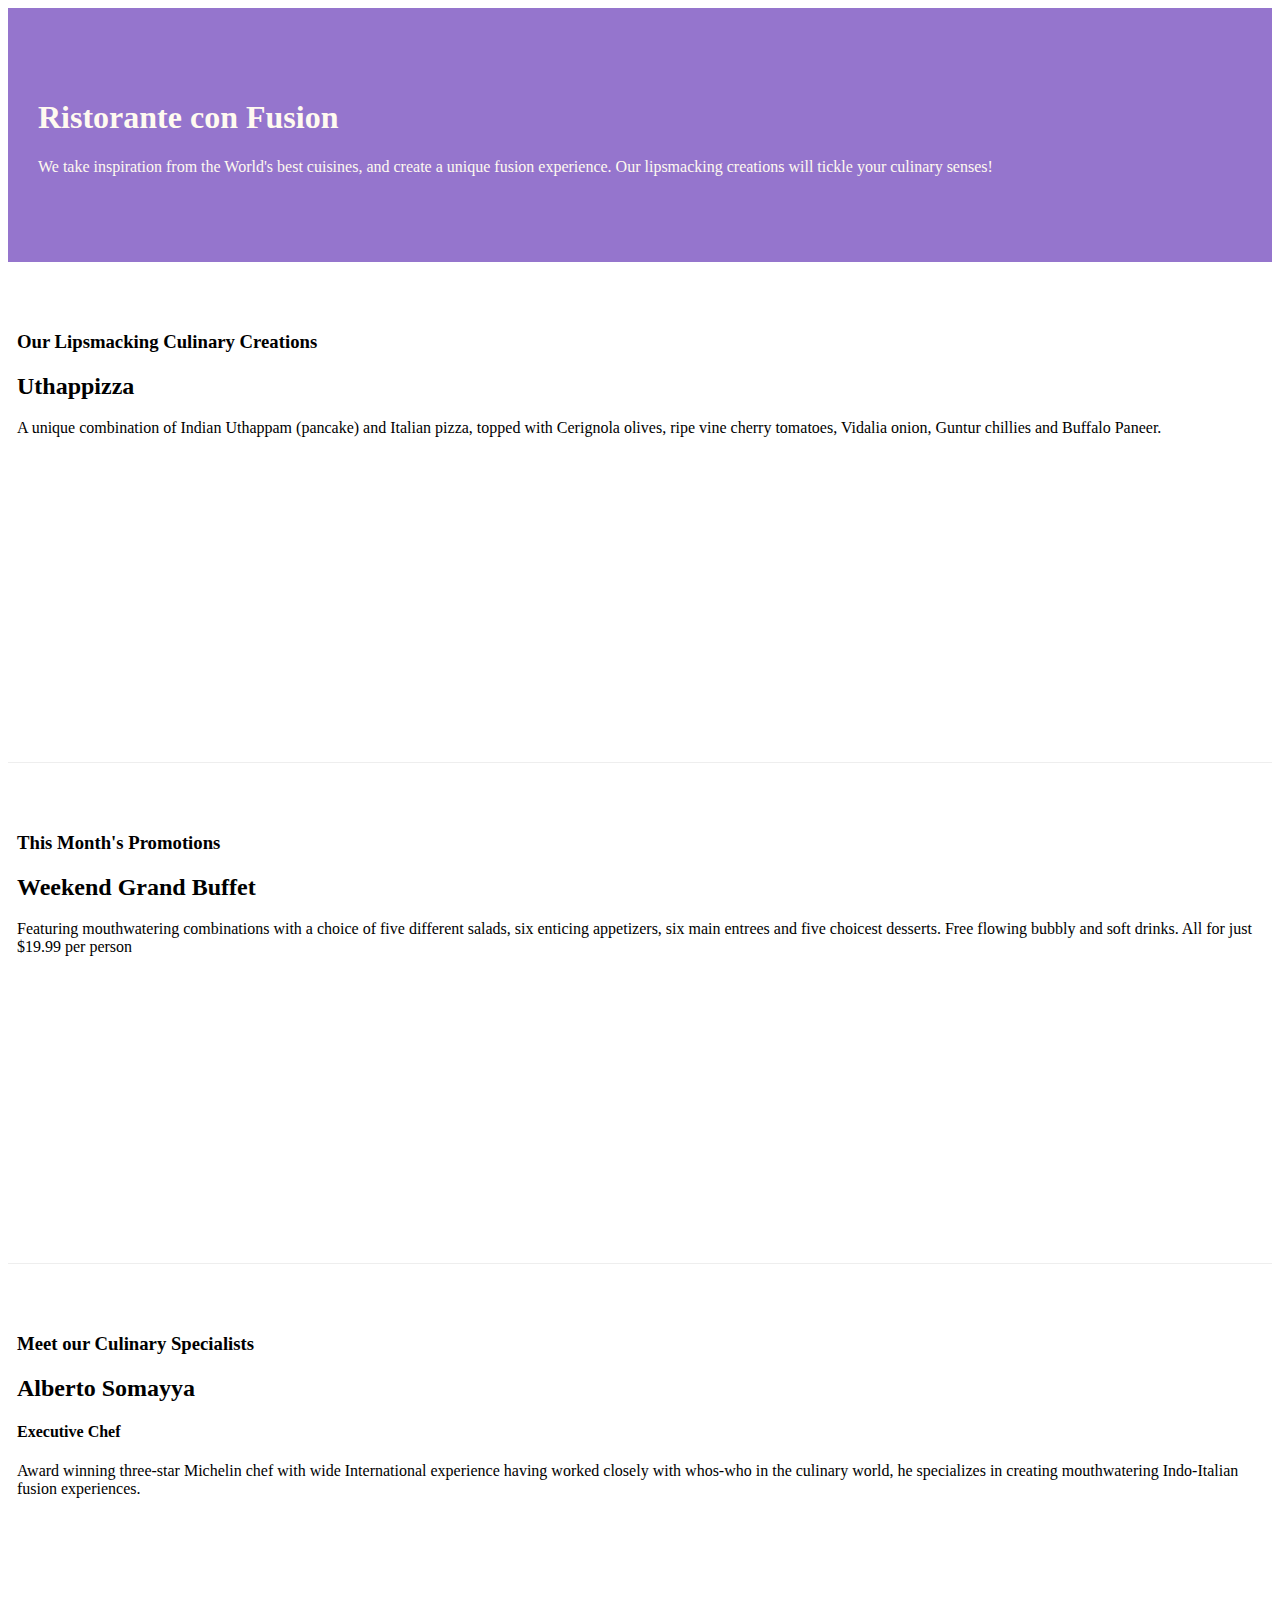
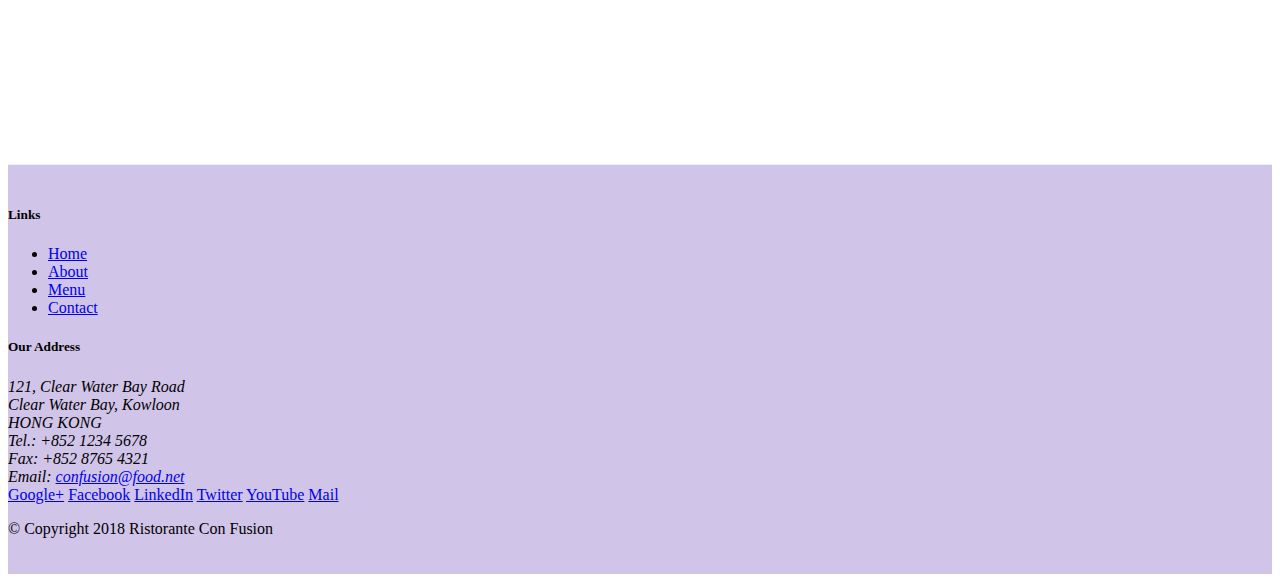
==== index.html @ 6cb8d78d "Grid.Part2" ====
<!DOCTYPE html>
<html lang="en">

<head>
    <!-- Required meta tags always come first -->
    <meta charset="utf-8">
    <meta name="viewport" content="width=device-width, initial-scale=1, shrink-to-fit=no">
    <meta http-equiv="x-ua-compatible" content="ie=edge">

    <!-- Bootstrap CSS -->
    <link rel="stylesheet" href="node_modules/bootstrap/dist/css/bootstrap.min.css">
    <link rel="stylesheet" href="css/styles.css">
    <title>Ristorante Con Fusion</title>
</head>

<body>

    <header class="jumbotron">
        <div class="container">
            <div class="row row-header">
                <div class="col-12 col-sm-6">
                    <h1>Ristorante con Fusion</h1>
                    <p>We take inspiration from the World's best cuisines, and create a unique fusion experience. Our lipsmacking creations will tickle your culinary senses!</p>
                </div>
                <div class="col-12 col-sm">
                </div>
            </div>
        </div>
    </header>

    <div class="container">
        <div class="row row-content align-items-center">
            <div class="col-12 col-sm-4 order-sm-last col-md-3">
                <h3>Our Lipsmacking Culinary Creations</h3>
            </div>
            <div class="col col-sm order-sm-first col-md">
                <h2>Uthappizza</h2>
                <p>A unique combination of Indian Uthappam (pancake) and Italian pizza, topped with Cerignola olives, ripe vine cherry tomatoes, Vidalia onion, Guntur chillies and Buffalo Paneer.</p>
            </div>
        </div>


        <div class="row row-content align-items-center">
            <div class="col-12 col-sm-4 col-md-3">
           
                <h3>This Month's Promotions</h3>
            </div>
            <div class="col col-sm col-md">
                <h2>Weekend Grand Buffet</h2>
                <p>Featuring mouthwatering combinations with a choice of five different salads, six enticing appetizers, six main entrees and five choicest desserts. Free flowing bubbly and soft drinks. All for just $19.99 per person </p>
            </div>
        </div>

        <div class="row row-content align-items-center">
            <div class="col-12 col-sm-4 col-md-3">
           
                <h3>Meet our Culinary Specialists</h3>
            </div>
            <div class="col col-sm col-md">
                <h2>Alberto Somayya</h2>
                <h4>Executive Chef</h4>
                <p>Award winning three-star Michelin chef with wide International experience having worked closely with whos-who in the culinary world, he specializes in creating mouthwatering Indo-Italian fusion experiences. </p>
            </div>
        </div>
    </div>

    <footer class="footer">
        <div class="container">
            <div class="row">             
                <div class="col-4 offset-1 col-sm-2">
                    <h5>Links</h5>
                    <ul class="list-unstyled">
                        <li><a href="#">Home</a></li>
                        <li><a href="#">About</a></li>
                        <li><a href="#">Menu</a></li>
                        <li><a href="#">Contact</a></li>
                    </ul>
                </div>
                <div class="col-5 col-sm-5">
                    <h5>Our Address</h5>
                    <address>
		              121, Clear Water Bay Road<br>
		              Clear Water Bay, Kowloon<br>
		              HONG KONG<br>
		              Tel.: +852 1234 5678<br>
		              Fax: +852 8765 4321<br>
		              Email: <a href="mailto:confusion@food.net">confusion@food.net</a>
		           </address>
                </div>
                <div class="col-12 col-sm-4 align-self-center">
                    <div class="text-center">
                        <a href="http://google.com/+">Google+</a>
                        <a href="http://www.facebook.com/profile.php?id=">Facebook</a>
                        <a href="http://www.linkedin.com/in/">LinkedIn</a>
                        <a href="http://twitter.com/">Twitter</a>
                        <a href="http://youtube.com/">YouTube</a>
                        <a href="mailto:">Mail</a>
                    </div>
                </div>
           </div>
           <div class="row justify-content-center">             
                <div classs="col-auto">
                    <p>© Copyright 2018 Ristorante Con Fusion</p>
                </div>
           </div>
        </div>
    </footer>
 <!-- jQuery first, then Popper.js, then Bootstrap JS. -->
 <script src="node_modules/jquery/dist/jquery.slim.min.js"></script>
 <script src="node_modules/popper.js/dist/umd/popper.min.js"></script>
 <script src="node_modules/bootstrap/dist/js/bootstrap.min.js"></script>
</body>

</html>
---- css/styles.css ----
.row-header{
  margin :0px auto;
  padding:0 px; auto;

}

.row-content{
margin :0px auto;
padding : 50px 0px 50px 9px;
border-bottom: 1px ridge;
min-height: 400px;
}

.footer{
background-color: #D1C4E9;
margin: 0px auto;
padding: 20px 0px 20px 0px;

}
.jumbotron{
 padding : 70px 30px 70px 30px;
 margin: 0px auto;
background:#9575CD;
color:floralwhite;
}

.address{
font-size:80%;
margin:0px auto;
color:#0f0f0f;
}
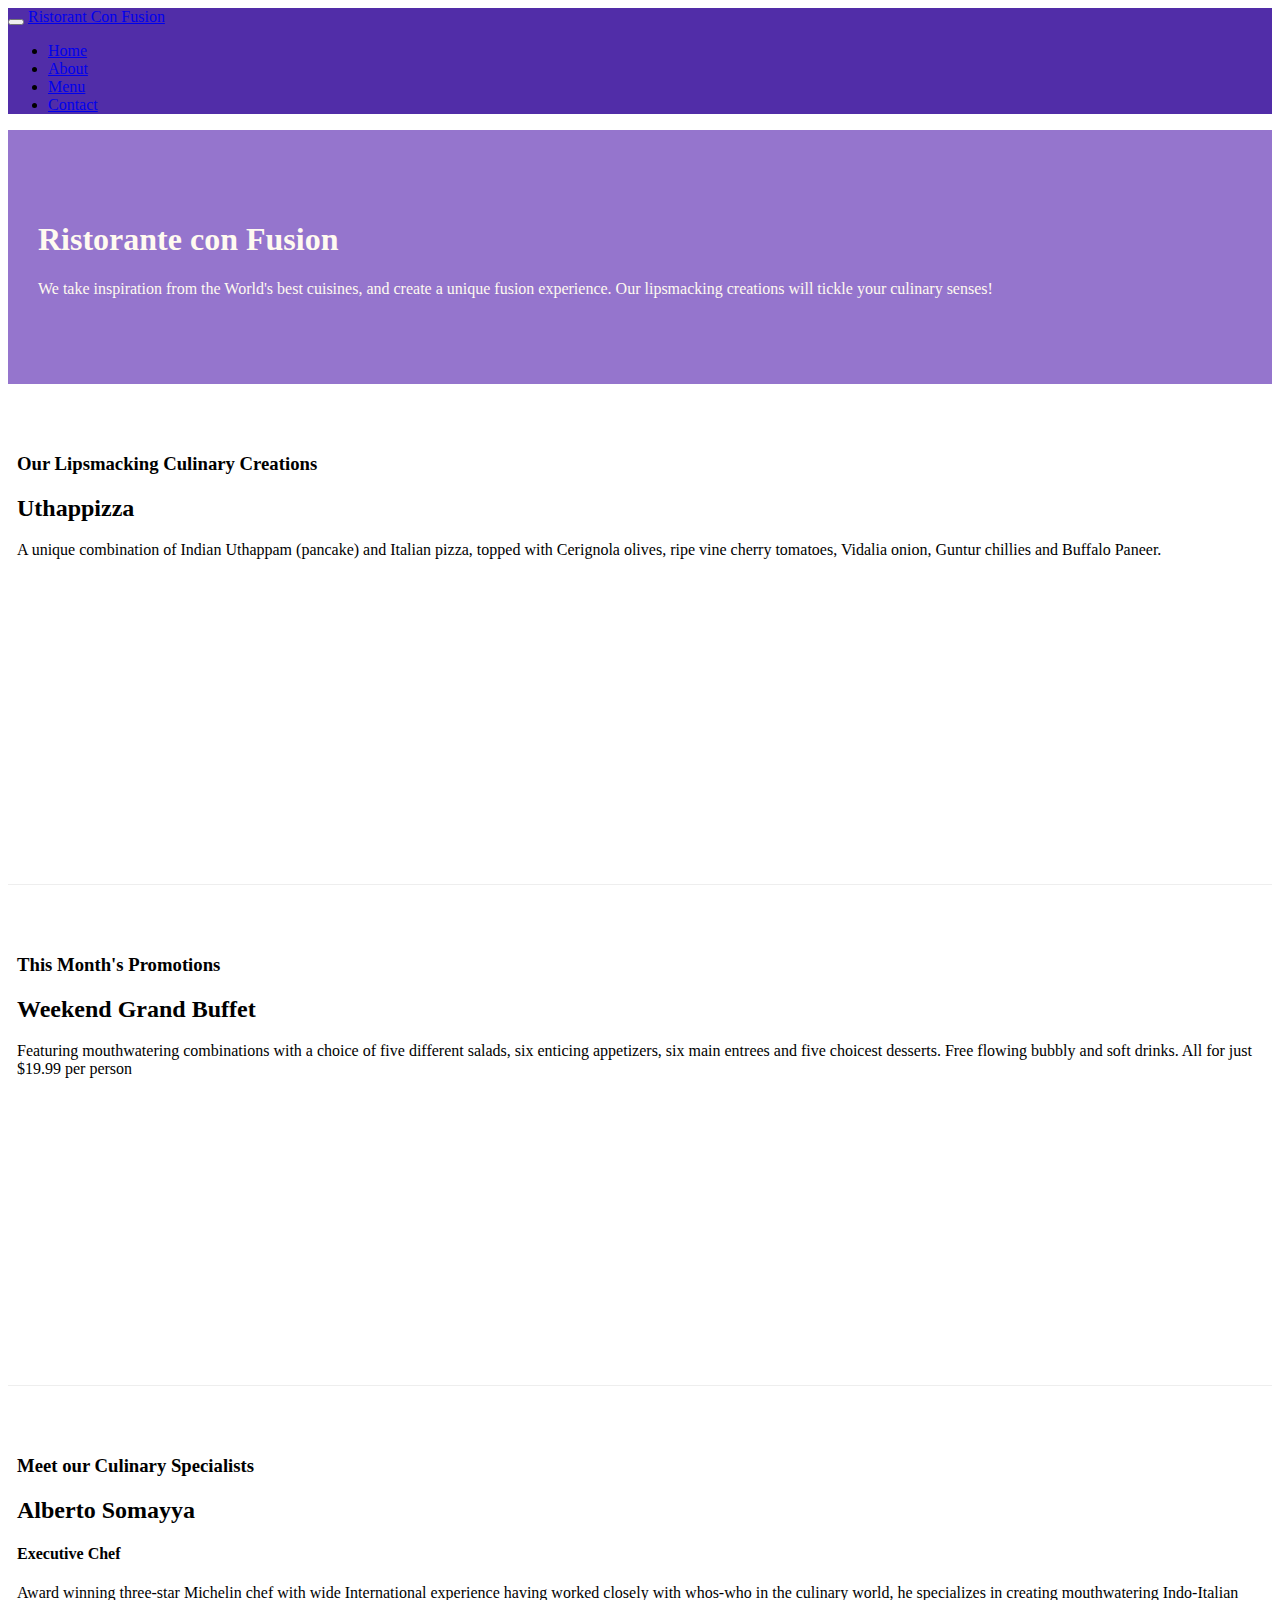
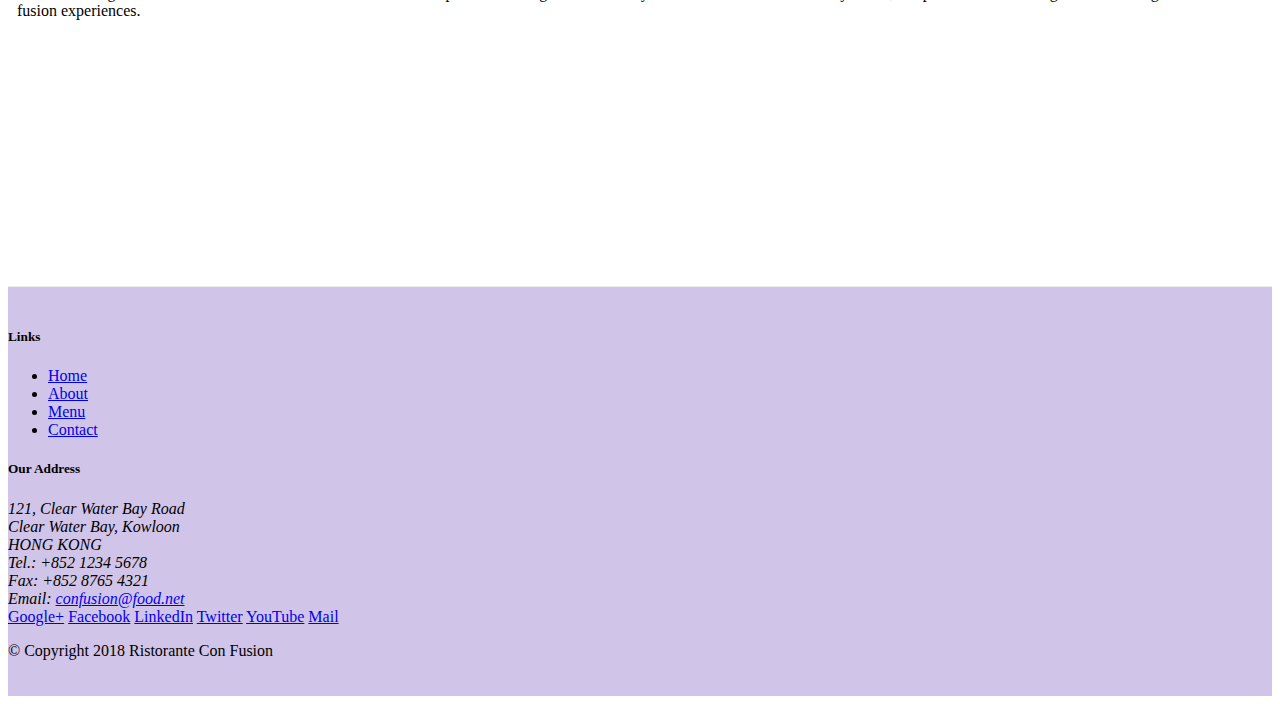
==== commit a107dec1: "Navbar and breadcrumbs" ====
--- a/index.html
+++ b/index.html
@@ -14,7 +14,23 @@
 </head>
 
 <body>
-
+    <nav class="navbar navbar-dark navbar-expand-sm  fixed-top">
+        <div class="container">
+            <button class="navbar-toggler" type="button" data-toggle="collapse" data-target="#Navbar">
+             <span class="navbar-toggler-icon"></span>
+            </button>
+        <a class="navbar-brand mr-auto" href="#">Ristorant Con Fusion</a>
+        <div class="collapse navbar-collapse" id="Navbar">
+            <ul class="navbar-nav mr-auto">
+                <li class="nav-item active"><a class="nav-link" href="#">Home</a></li>
+                <li class="nav-item"><a class="nav-link" href="./aboutus.html">About</a></li>
+                <li class="nav-item"><a class="nav-link" href="#">Menu</a></li>
+                <li class="nav-item"><a class="nav-link" href="#">Contact</a></li>
+               </ul>
+        </div>
+        
+        </div>
+        </nav>
     <header class="jumbotron">
         <div class="container">
             <div class="row row-header">
@@ -71,7 +87,7 @@
                     <h5>Links</h5>
                     <ul class="list-unstyled">
                         <li><a href="#">Home</a></li>
-                        <li><a href="#">About</a></li>
+                        <li><a href="./aboutus.html">About</a></li>
                         <li><a href="#">Menu</a></li>
                         <li><a href="#">Contact</a></li>
                     </ul>
--- a/css/styles.css
+++ b/css/styles.css
@@ -28,4 +28,12 @@
 font-size:80%;
 margin:0px auto;
 color:#0f0f0f;
+}
+.body{
+  padding:50px 0px 0px 0px;
+  z-index:0px;
+}
+.navbar-dark{
+  background-color: #512DA8;
+
 }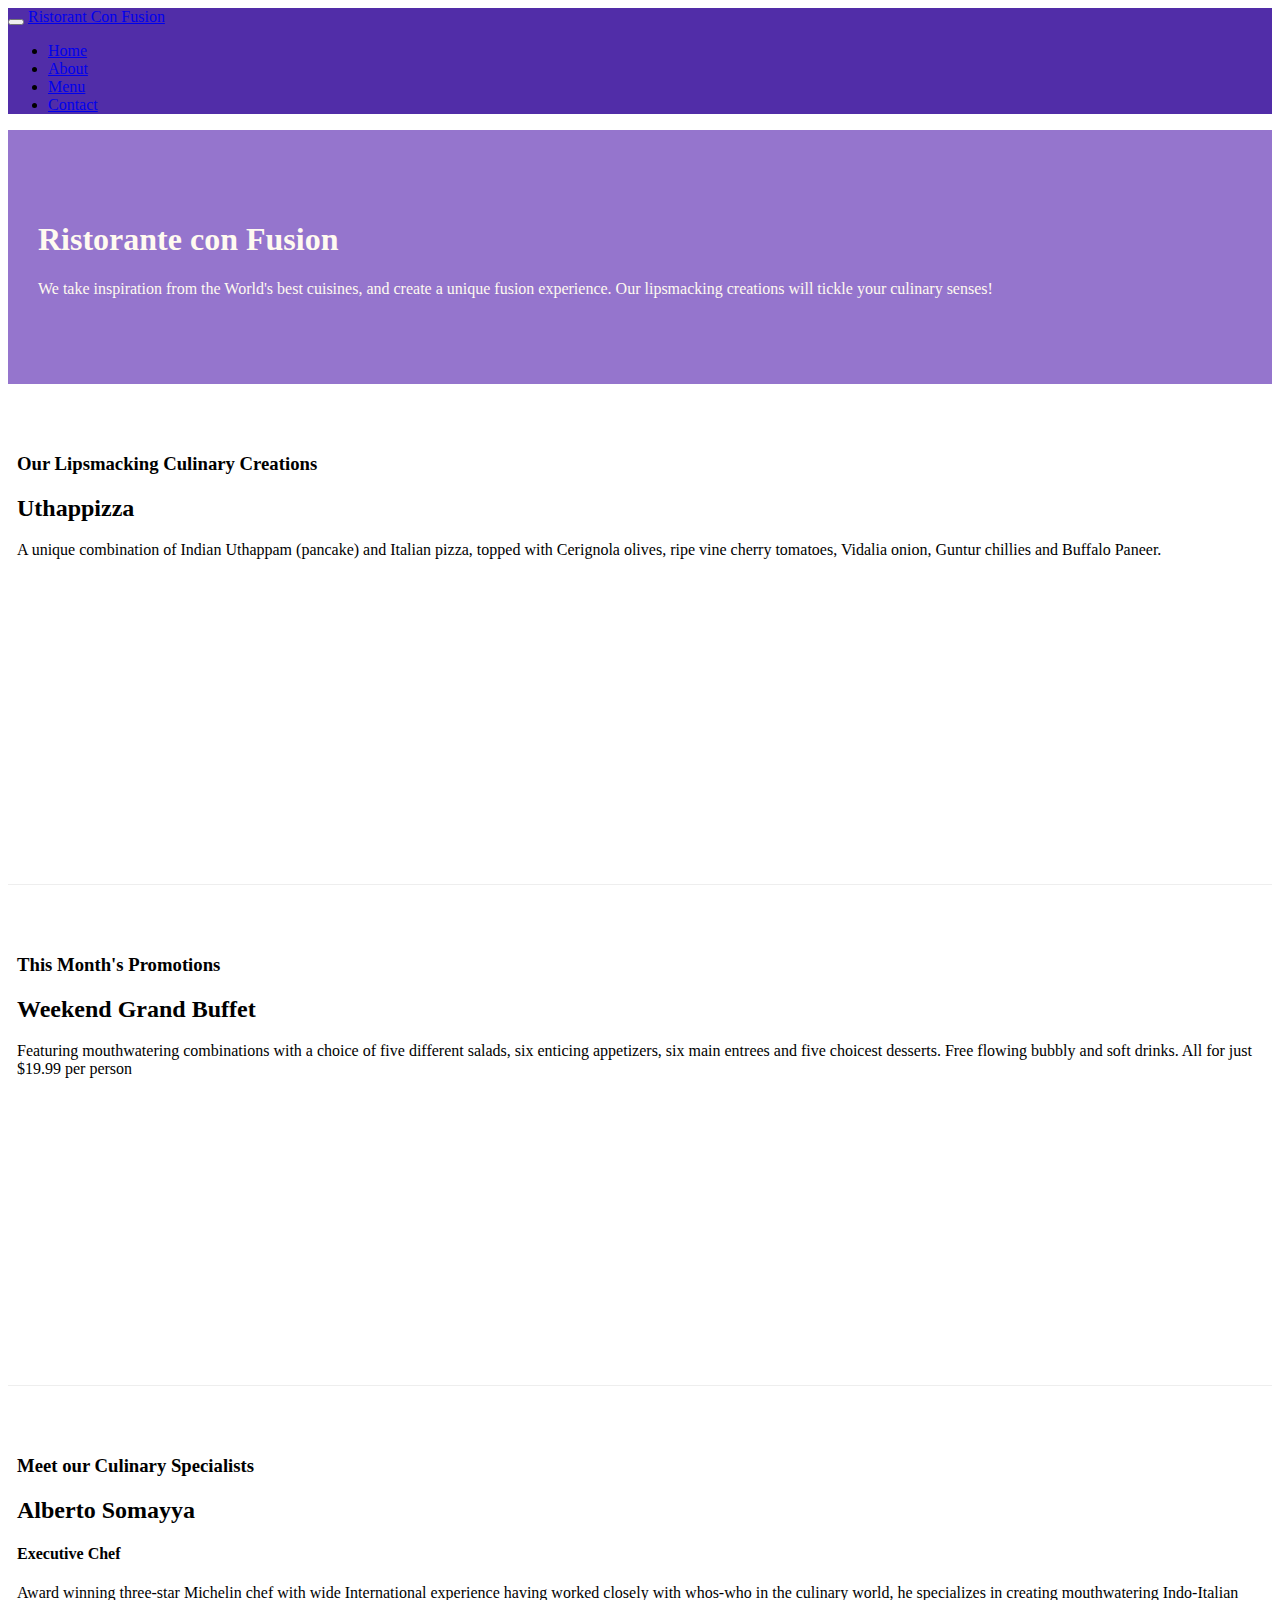
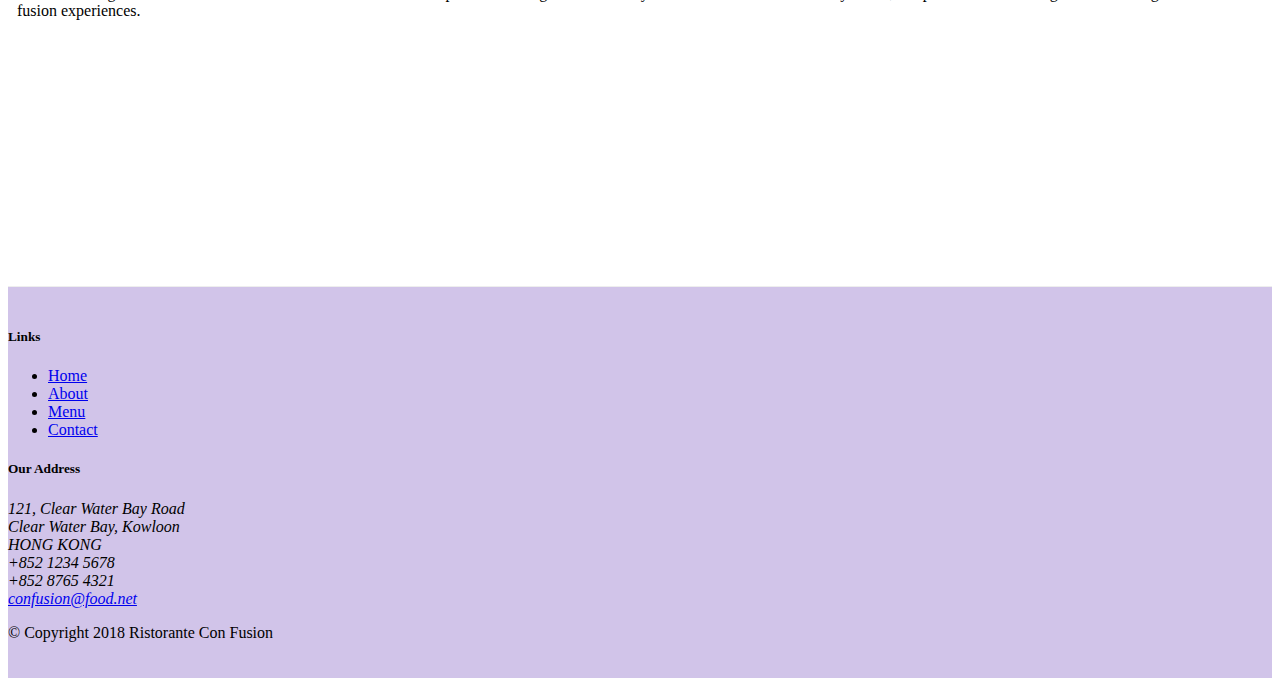
==== commit b902a7eb: "icons.font" ====
--- a/index.html
+++ b/index.html
@@ -9,6 +9,8 @@
 
     <!-- Bootstrap CSS -->
     <link rel="stylesheet" href="node_modules/bootstrap/dist/css/bootstrap.min.css">
+    <link rel="stylesheet" href="node_modules/font-awesome/css/font-awesome.min.css">
+    <link rel="stylesheet" href="node_modules/bootstrap-social/bootstrap-social.css">
     <link rel="stylesheet" href="css/styles.css">
     <title>Ristorante Con Fusion</title>
 </head>
@@ -22,10 +24,10 @@
         <a class="navbar-brand mr-auto" href="#">Ristorant Con Fusion</a>
         <div class="collapse navbar-collapse" id="Navbar">
             <ul class="navbar-nav mr-auto">
-                <li class="nav-item active"><a class="nav-link" href="#">Home</a></li>
-                <li class="nav-item"><a class="nav-link" href="./aboutus.html">About</a></li>
-                <li class="nav-item"><a class="nav-link" href="#">Menu</a></li>
-                <li class="nav-item"><a class="nav-link" href="#">Contact</a></li>
+                <li class="nav-item active"><a class="nav-link" href="#"><span class="fa fa-home fa-lg"></span> Home</a></li>
+                <li class="nav-item"><a class="nav-link" href="./aboutus.html"><span class="fa fa-info fa-lg"></span> About</a></li>
+                <li class="nav-item"><a class="nav-link" href="#"><span class="fa fa-list fa-lg"></span> Menu</a></li>
+                <li class="nav-item"><a class="nav-link" href="#"><span class="fa fa-address-card fa-lg"></span> Contact</a></li>
                </ul>
         </div>
         
@@ -98,19 +100,19 @@
 		              121, Clear Water Bay Road<br>
 		              Clear Water Bay, Kowloon<br>
 		              HONG KONG<br>
-		              Tel.: +852 1234 5678<br>
-		              Fax: +852 8765 4321<br>
-		              Email: <a href="mailto:confusion@food.net">confusion@food.net</a>
+		             <i class="fa fa-phone fa-lg"></i> +852 1234 5678<br>
+                     <i class="fa fa-fax fa-lg"></i> +852 8765 4321<br>
+                     <i class="fa fa-envelope fa-lg"></i> <a href="mailto:confusion@food.net">confusion@food.net</a>
 		           </address>
                 </div>
                 <div class="col-12 col-sm-4 align-self-center">
                     <div class="text-center">
-                        <a href="http://google.com/+">Google+</a>
-                        <a href="http://www.facebook.com/profile.php?id=">Facebook</a>
-                        <a href="http://www.linkedin.com/in/">LinkedIn</a>
-                        <a href="http://twitter.com/">Twitter</a>
-                        <a href="http://youtube.com/">YouTube</a>
-                        <a href="mailto:">Mail</a>
+                        <a class="btn btn-social-icon btn-google" href="http://google.com/+"><i class="fa fa-google-plus fa-lg"></i></a>
+                        <a class="btn btn-social-icon btn-facebook" href="http://www.facebook.com/profile.php?id="><i class="fa fa-facebook fa-lg"></i></a>
+                        <a class="btn btn-social-icon btn-linkedin" href="http://www.linkedin.com/in/"><i class="fa fa-linkedin fa-lg"></i></a>
+                        <a class="btn btn-social-icon btn-twitter" href="http://twitter.com/"><i class="fa fa-twitter fa-lg"></i></a>
+                        <a class="btn btn-social-icon btn-youtube" href="http://youtube.com/"><i class="fa fa-youtube fa-lg"></i></a>
+                        <a href="mailto:"><i class="fa fa-envelope fa-lg"></i></a>
                     </div>
                 </div>
            </div>
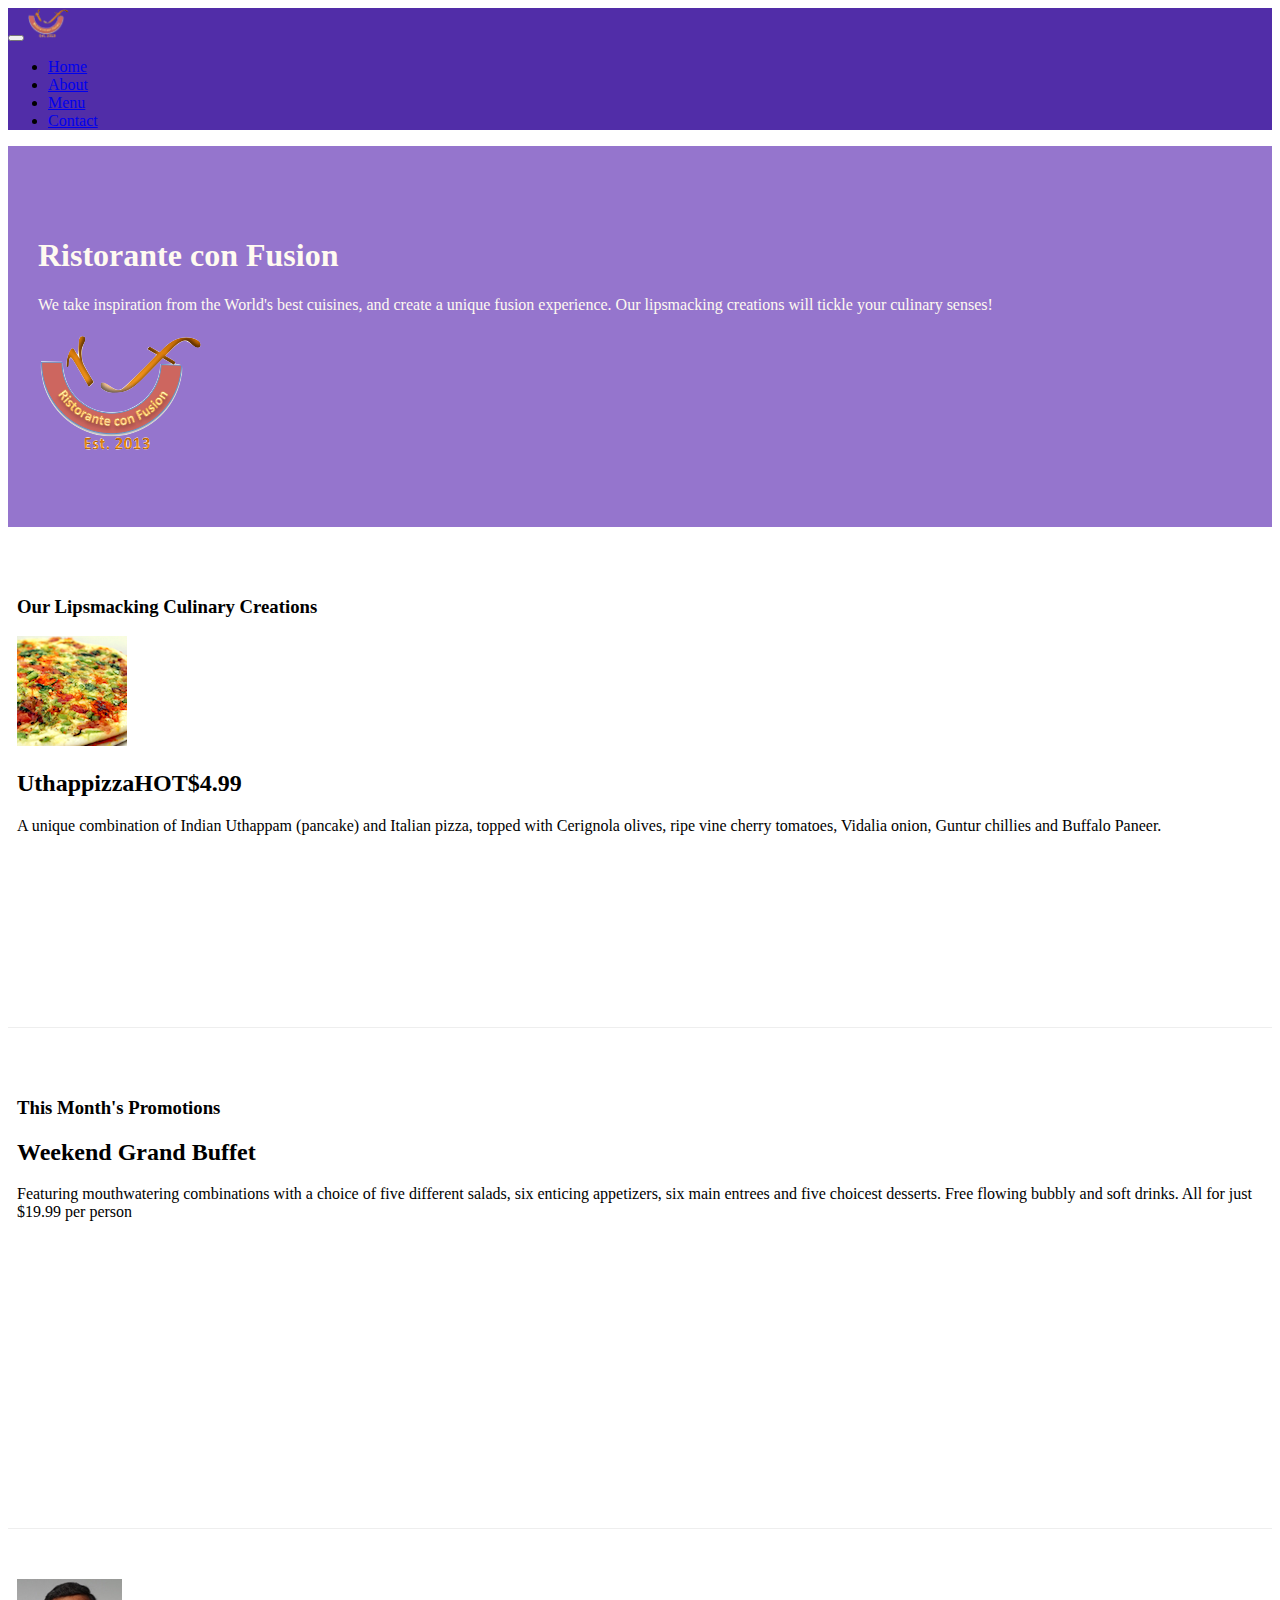
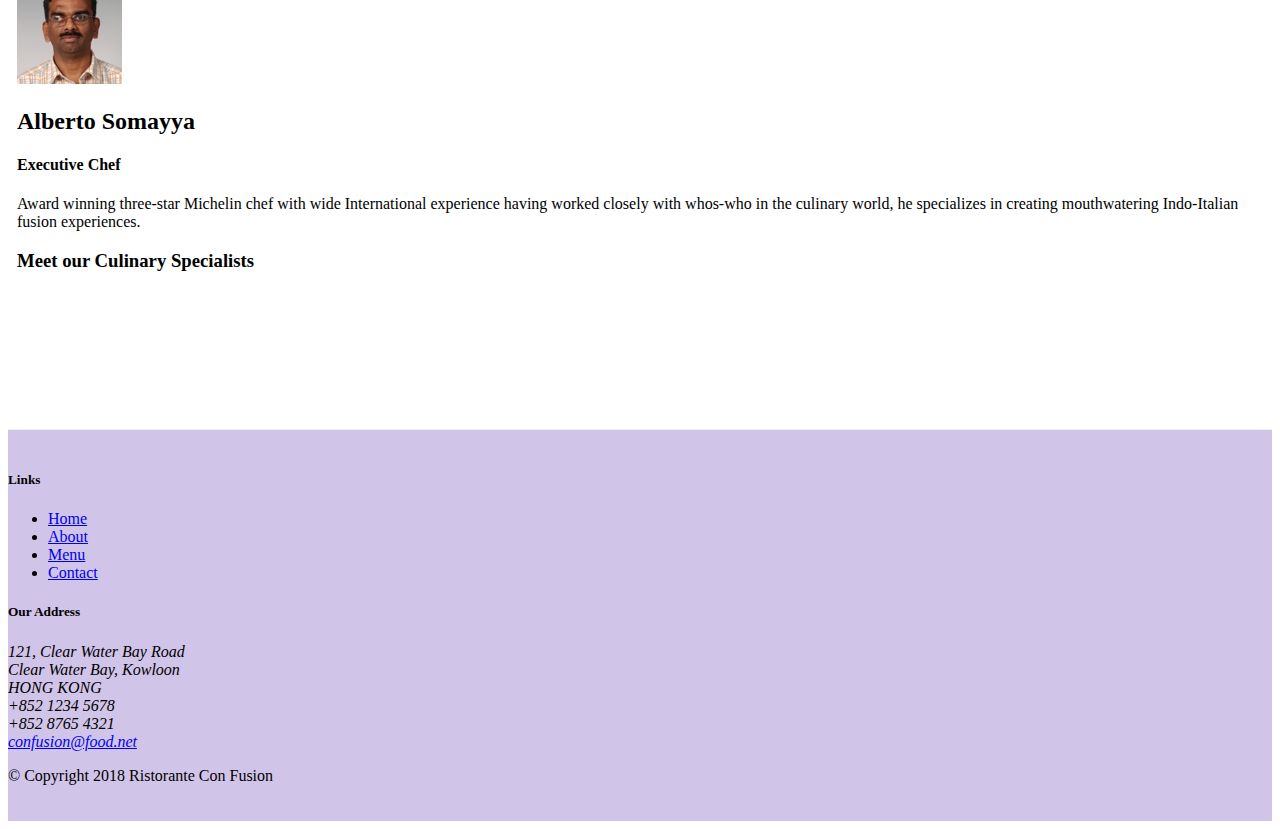
==== commit 5a14dcae: "images,badges ,alerts,tables,card" ====
--- a/index.html
+++ b/index.html
@@ -2,6 +2,7 @@
 <html lang="en">
 
 <head>
+    <title>Ristorante Con Fusion  </title>
     <!-- Required meta tags always come first -->
     <meta charset="utf-8">
     <meta name="viewport" content="width=device-width, initial-scale=1, shrink-to-fit=no">
@@ -12,7 +13,7 @@
     <link rel="stylesheet" href="node_modules/font-awesome/css/font-awesome.min.css">
     <link rel="stylesheet" href="node_modules/bootstrap-social/bootstrap-social.css">
     <link rel="stylesheet" href="css/styles.css">
-    <title>Ristorante Con Fusion</title>
+    
 </head>
 
 <body>
@@ -21,13 +22,13 @@
             <button class="navbar-toggler" type="button" data-toggle="collapse" data-target="#Navbar">
              <span class="navbar-toggler-icon"></span>
             </button>
-        <a class="navbar-brand mr-auto" href="#">Ristorant Con Fusion</a>
+        <a class="navbar-brand mr-auto" href="#"><img src="img/logo.png" height="30" width="41">  </a>
         <div class="collapse navbar-collapse" id="Navbar">
             <ul class="navbar-nav mr-auto">
                 <li class="nav-item active"><a class="nav-link" href="#"><span class="fa fa-home fa-lg"></span> Home</a></li>
                 <li class="nav-item"><a class="nav-link" href="./aboutus.html"><span class="fa fa-info fa-lg"></span> About</a></li>
                 <li class="nav-item"><a class="nav-link" href="#"><span class="fa fa-list fa-lg"></span> Menu</a></li>
-                <li class="nav-item"><a class="nav-link" href="#"><span class="fa fa-address-card fa-lg"></span> Contact</a></li>
+                <li class="nav-item"><a class="nav-link" href="./contactus.html"><span class="fa fa-address-card fa-lg"></span> Contact</a></li>
                </ul>
         </div>
         
@@ -40,7 +41,8 @@
                     <h1>Ristorante con Fusion</h1>
                     <p>We take inspiration from the World's best cuisines, and create a unique fusion experience. Our lipsmacking creations will tickle your culinary senses!</p>
                 </div>
-                <div class="col-12 col-sm">
+                <div class="col-12 col-sm align-self-center">
+                    <img src="img/logo.png" class="img-fluid">
                 </div>
             </div>
         </div>
@@ -52,8 +54,13 @@
                 <h3>Our Lipsmacking Culinary Creations</h3>
             </div>
             <div class="col col-sm order-sm-first col-md">
-                <h2>Uthappizza</h2>
-                <p>A unique combination of Indian Uthappam (pancake) and Italian pizza, topped with Cerignola olives, ripe vine cherry tomatoes, Vidalia onion, Guntur chillies and Buffalo Paneer.</p>
+                <div class="media">
+                    <img class="d-flex mr-3 img-thumbnail align-self-center" src="img/uthappizza.png" alt="utthapizza">
+                <div class="media-body">
+                <h2>Uthappizza<span class="badge badge-danger">HOT</span><span class="badge badge-pill badge-secondary">$4.99</span></h2>
+                <p class="mt-0">A unique combination of Indian Uthappam (pancake) and Italian pizza, topped with Cerignola olives, ripe vine cherry tomatoes, Vidalia onion, Guntur chillies and Buffalo Paneer.</p>
+                </div>
+            </div>
             </div>
         </div>
 
@@ -70,14 +77,21 @@
         </div>
 
         <div class="row row-content align-items-center">
+            
+            <div class="col col-sm col-md">
+                <div class="media">
+                    <img class="d-flex mr-3 img-thumbnail align-self-center" src="img/alberto.png" alt="alberto">
+                    <div class="media-body">
+                        <h2 class="mt-0">Alberto Somayya</h2>
+                        <h4>Executive Chef</h4>
+                        <p>Award winning three-star Michelin chef with wide International experience having worked closely with whos-who in the culinary world, he specializes in creating mouthwatering Indo-Italian fusion experiences. </p>
+                    </div>
+                </div>
+                
+            </div>
             <div class="col-12 col-sm-4 col-md-3">
            
                 <h3>Meet our Culinary Specialists</h3>
-            </div>
-            <div class="col col-sm col-md">
-                <h2>Alberto Somayya</h2>
-                <h4>Executive Chef</h4>
-                <p>Award winning three-star Michelin chef with wide International experience having worked closely with whos-who in the culinary world, he specializes in creating mouthwatering Indo-Italian fusion experiences. </p>
             </div>
         </div>
     </div>
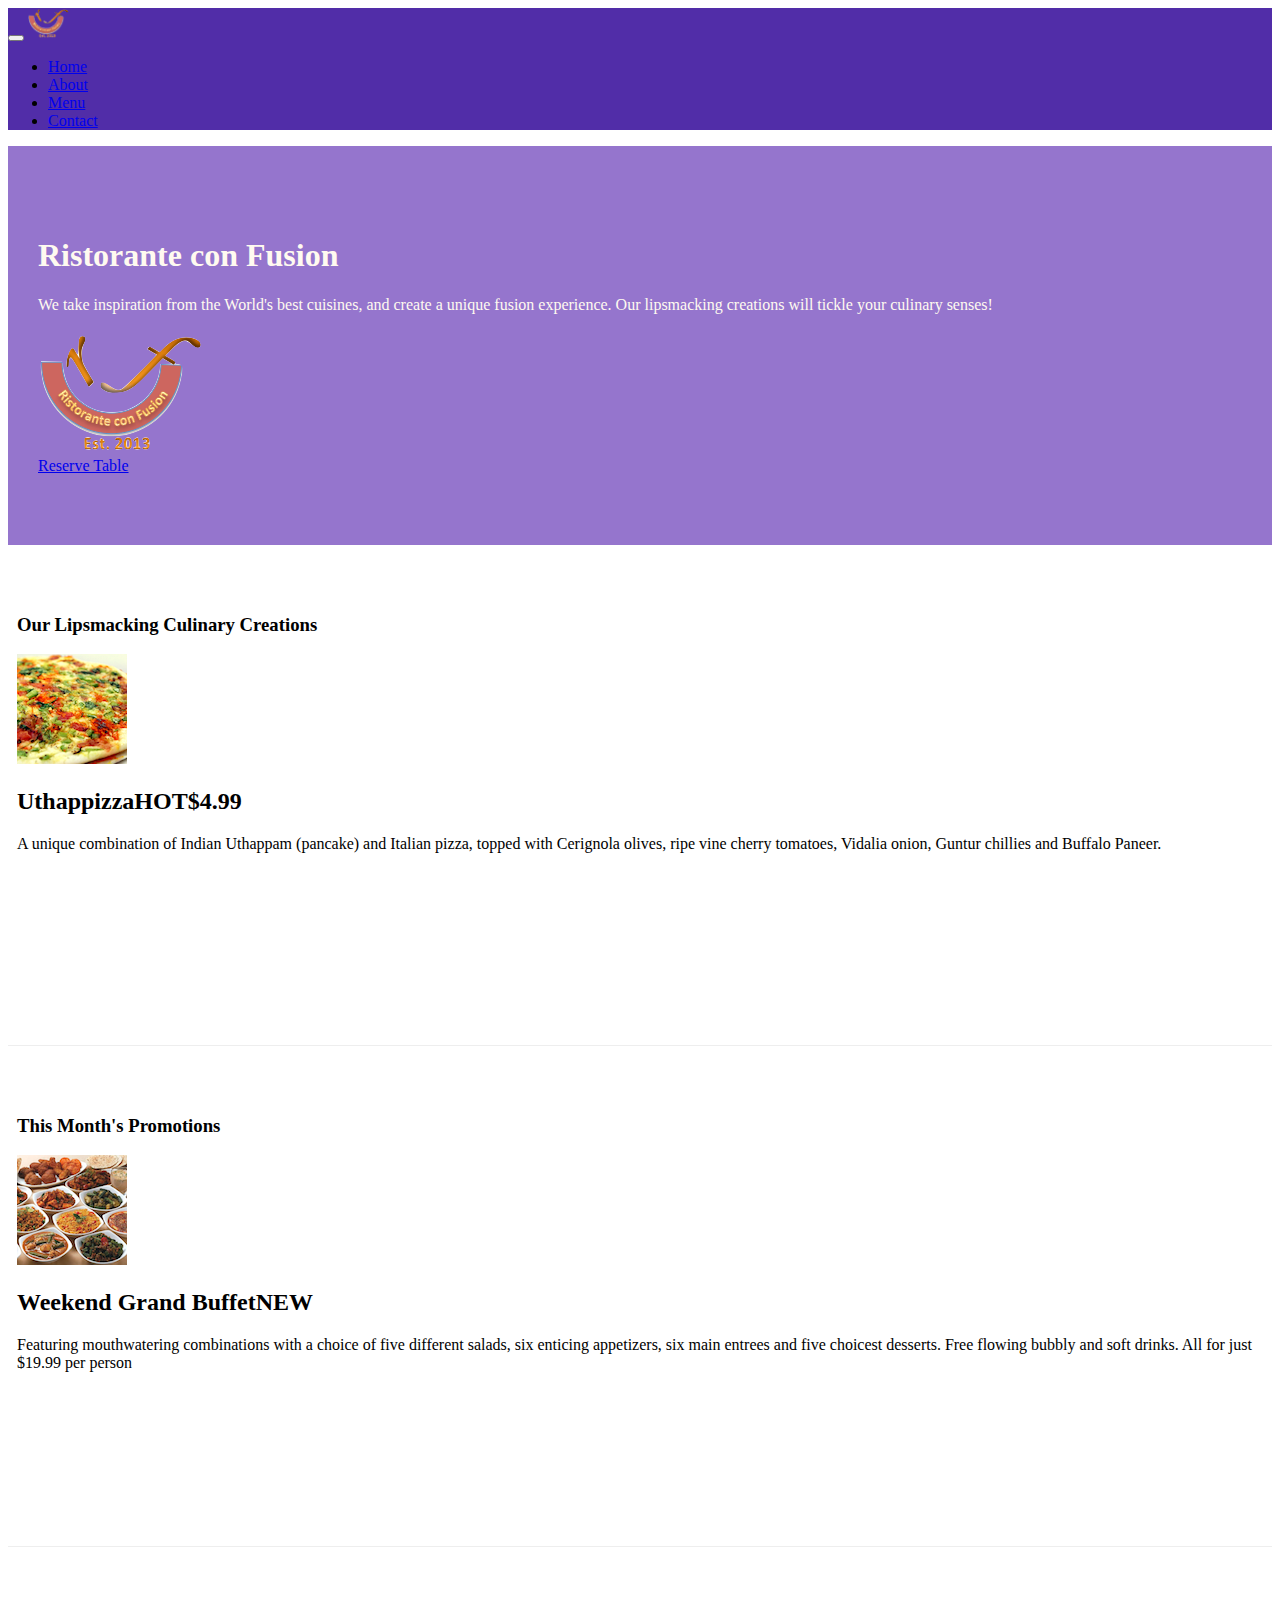
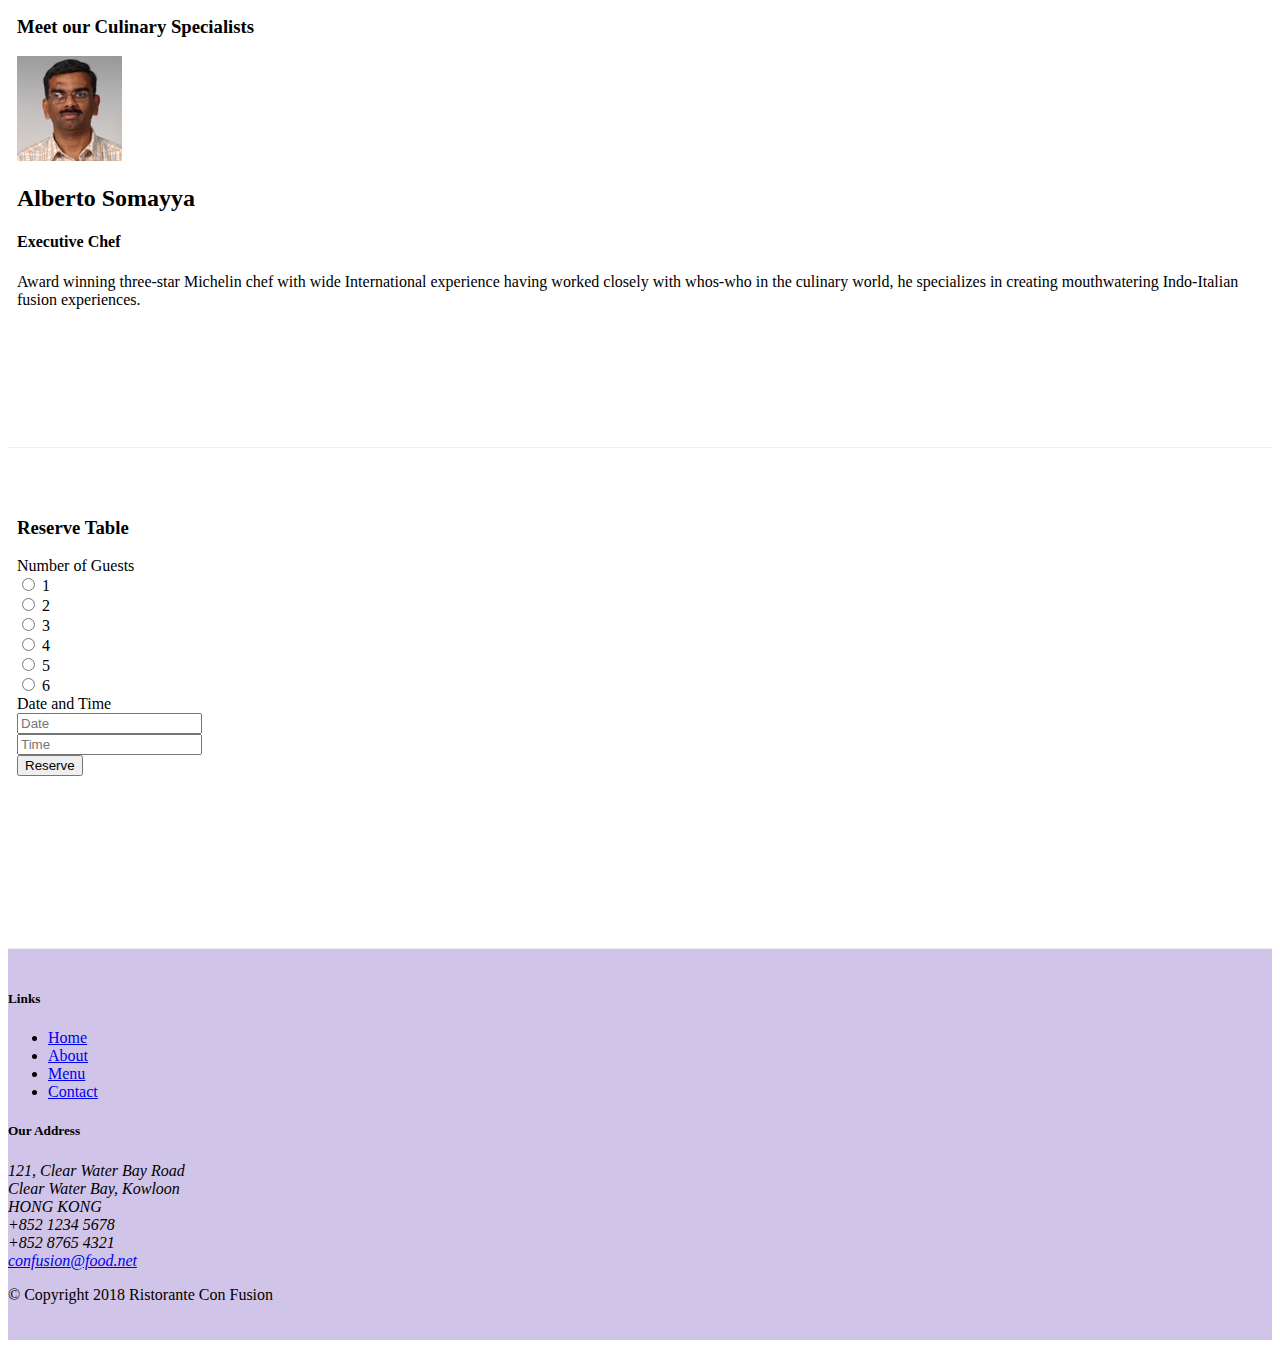
==== commit a7bfcdc5: "nav tab and pills" ====
--- a/index.html
+++ b/index.html
@@ -41,8 +41,13 @@
                     <h1>Ristorante con Fusion</h1>
                     <p>We take inspiration from the World's best cuisines, and create a unique fusion experience. Our lipsmacking creations will tickle your culinary senses!</p>
                 </div>
-                <div class="col-12 col-sm align-self-center">
+                <div class="col-12 col-sm-3 align-self-center">
                     <img src="img/logo.png" class="img-fluid">
+                </div>
+                <div class="col-12 col-sm-3 align-self-center ">
+                    <div class="btn-group" role="group">
+                        <a role="button" class="btn btn-warning" href="#res"> Reserve Table</a>
+                    </div>
                 </div>
             </div>
         </div>
@@ -58,42 +63,110 @@
                     <img class="d-flex mr-3 img-thumbnail align-self-center" src="img/uthappizza.png" alt="utthapizza">
                 <div class="media-body">
                 <h2>Uthappizza<span class="badge badge-danger">HOT</span><span class="badge badge-pill badge-secondary">$4.99</span></h2>
-                <p class="mt-0">A unique combination of Indian Uthappam (pancake) and Italian pizza, topped with Cerignola olives, ripe vine cherry tomatoes, Vidalia onion, Guntur chillies and Buffalo Paneer.</p>
-                </div>
-            </div>
-            </div>
-        </div>
-
+                <div class="d-none d-sm-block"> <p class="mt-0">A unique combination of Indian Uthappam (pancake) and Italian pizza, topped with Cerignola olives, ripe vine cherry tomatoes, Vidalia onion, Guntur chillies and Buffalo Paneer.</p></div>
+                </div>
+            </div>
+            </div>
+        </div>
+
+
+        <div class="row row-content align-items-center">
+            <div class="col-12 col-sm-4order-sm-first col-md-3">
+           
+                <h3>This Month's Promotions</h3>
+            </div>
+            <div class="col col-sm order-sm-last col-md">
+                <div class="media">
+                    <img class="d-flex mr-3 img-thumbnail align-self-center" src="img/buffet.png" alt="buffet">
+                    <div class="media-body">
+                <h2>Weekend Grand Buffet<span class="badge badge-danger">NEW</span></h2>
+                <div class="d-none d-sm-block"> <p>Featuring mouthwatering combinations with a choice of five different salads, six enticing appetizers, six main entrees and five choicest desserts. Free flowing bubbly and soft drinks. All for just $19.99 per person </p></div>
+           </div>
+            </div>
+            </div>
+        </div>
 
         <div class="row row-content align-items-center">
             <div class="col-12 col-sm-4 col-md-3">
            
-                <h3>This Month's Promotions</h3>
-            </div>
-            <div class="col col-sm col-md">
-                <h2>Weekend Grand Buffet</h2>
-                <p>Featuring mouthwatering combinations with a choice of five different salads, six enticing appetizers, six main entrees and five choicest desserts. Free flowing bubbly and soft drinks. All for just $19.99 per person </p>
-            </div>
-        </div>
-
-        <div class="row row-content align-items-center">
-            
+                <h3>Meet our Culinary Specialists</h3>
+            </div>
             <div class="col col-sm col-md">
                 <div class="media">
                     <img class="d-flex mr-3 img-thumbnail align-self-center" src="img/alberto.png" alt="alberto">
                     <div class="media-body">
                         <h2 class="mt-0">Alberto Somayya</h2>
                         <h4>Executive Chef</h4>
-                        <p>Award winning three-star Michelin chef with wide International experience having worked closely with whos-who in the culinary world, he specializes in creating mouthwatering Indo-Italian fusion experiences. </p>
+                        <div class="d-none d-sm-block">  <p>Award winning three-star Michelin chef with wide International experience having worked closely with whos-who in the culinary world, he specializes in creating mouthwatering Indo-Italian fusion experiences. </p></div>
                     </div>
                 </div>
                 
             </div>
-            <div class="col-12 col-sm-4 col-md-3">
-           
-                <h3>Meet our Culinary Specialists</h3>
-            </div>
-        </div>
+            
+        </div>
+        <div class="row row-content align-items-center">
+            <div class="col-sm-6 offset-2">
+                <div class="card">
+                    <h3 class="card-header bg-warning text-white" id="res">Reserve Table</h3>
+                    <div class="card-body">
+                        <dl class="row">
+                            <form>
+                                <div class="form-group row">
+                                    <label for="NumberOfGuest" class="col-sm-3 col-form-label">Number of Guests</label>
+                                    <div class="col-12 col-sm-8">
+                                <div class="form-check form-check-inline">
+                                    <input class="form-check-input" type="radio" name="inlineRadioOptions" id="inlineRadio1" value="option1">
+                                    <label class="form-check-label" for="inlineRadio1">1</label>
+                                  </div>
+                                  <div class="form-check form-check-inline">
+                                    <input class="form-check-input" type="radio" name="inlineRadioOptions" id="inlineRadio1" value="option1">
+                                    <label class="form-check-label" for="inlineRadio1">2</label>
+                                  </div>
+                                  <div class="form-check form-check-inline">
+                                    <input class="form-check-input" type="radio" name="inlineRadioOptions" id="inlineRadio1" value="option1">
+                                    <label class="form-check-label" for="inlineRadio1">3</label>
+                                  </div>
+                                  <div class="form-check form-check-inline">
+                                    <input class="form-check-input" type="radio" name="inlineRadioOptions" id="inlineRadio1" value="option1">
+                                    <label class="form-check-label" for="inlineRadio1">4</label>
+                                  </div>
+                                  <div class="form-check form-check-inline">
+                                    <input class="form-check-input" type="radio" name="inlineRadioOptions" id="inlineRadio1" value="option1">
+                                    <label class="form-check-label" for="inlineRadio1">5</label>
+                                  </div>
+                                  <div class="form-check form-check-inline">
+                                    <input class="form-check-input" type="radio" name="inlineRadioOptions" id="inlineRadio1" value="option1">
+                                    <label class="form-check-label" for="inlineRadio1">6</label>
+                                  </div>
+
+                                  </div>
+                               </div>
+                               <div class="form-group row">
+                                <label for="date and time" class="col-sm-3 col-form-label">Date and Time</label>
+                                    <div class="col-12 col-sm-4">
+                                    <input type="text" class="form-control" id="date" name="date" placeholder="Date">
+                                </div>
+                                <div class="col-12 col-sm-4">
+                                    <input type="text" class="form-control" id="time" name="time" placeholder="Time">
+                                </div>
+                               </div>
+                               <div class="form-group row">
+                                <div class="offset-sm-3 col-sm-3 ">
+                                    <button type="submit" class="btn btn-primary">Reserve</button>
+                                </div>
+                            </div>
+                            </form>
+                        
+                    </dl>
+                    </div>
+                </div>
+            </div>
+
+
+
+        </div>
+       </div>
+
     </div>
 
     <footer class="footer">
--- a/css/styles.css
+++ b/css/styles.css
@@ -36,4 +36,10 @@
 .navbar-dark{
   background-color: #512DA8;
 
+}
+.tab-content {
+  border-left: 1px solid #ddd;
+  border-right: 1px solid #ddd;
+  border-bottom: 1px solid #ddd;
+  padding: 10px;
 }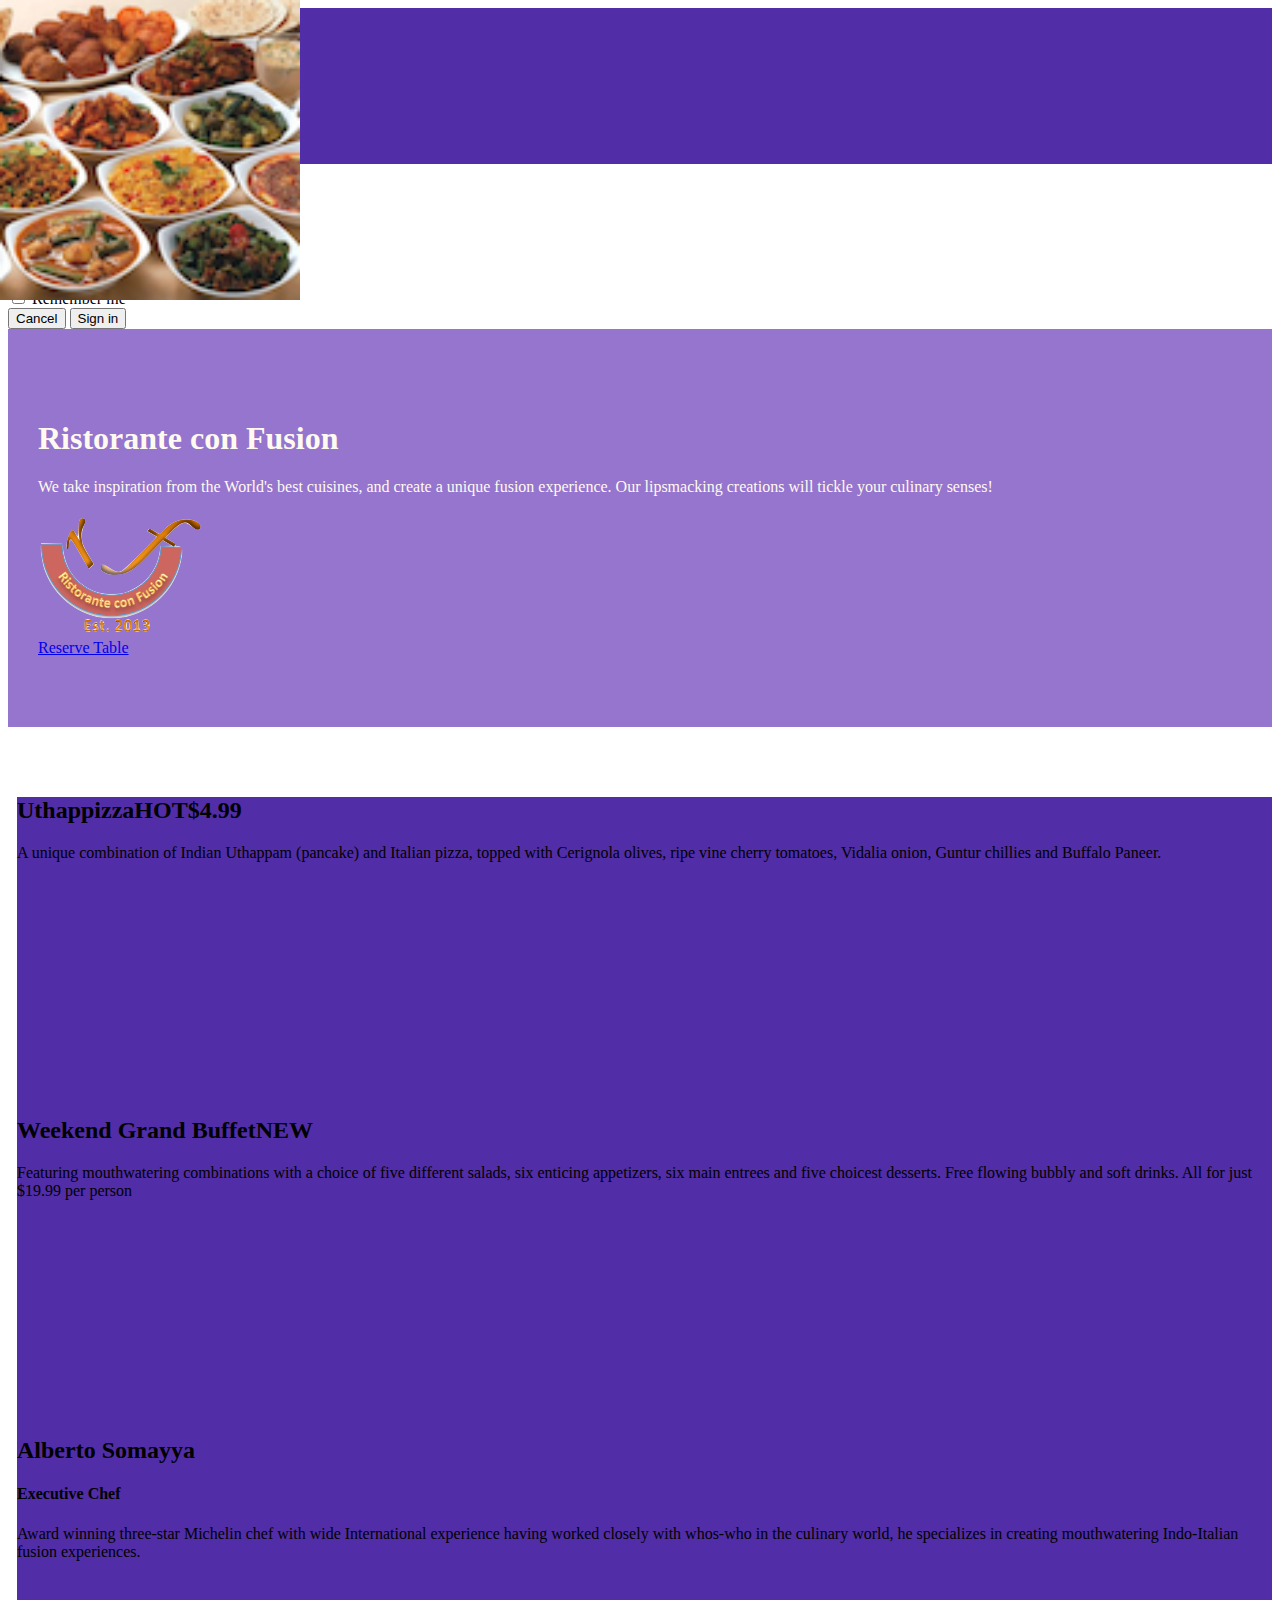
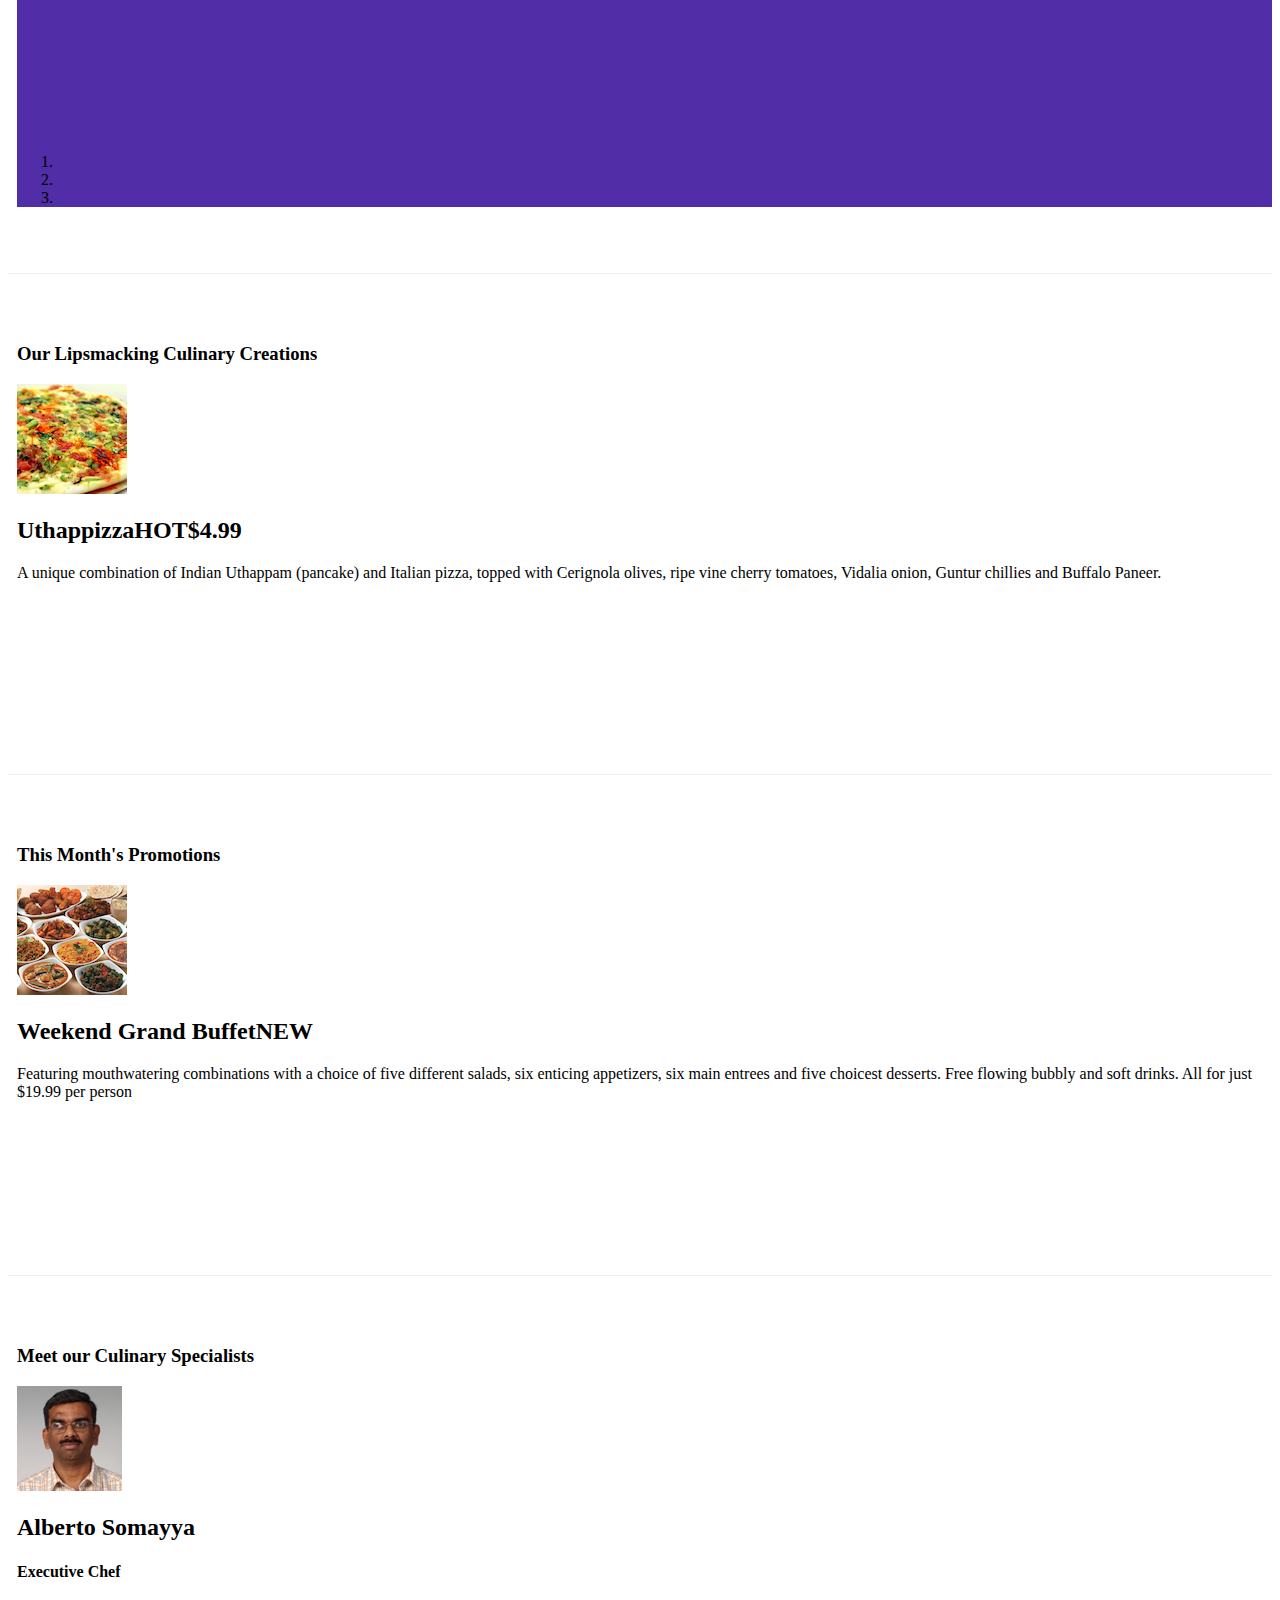
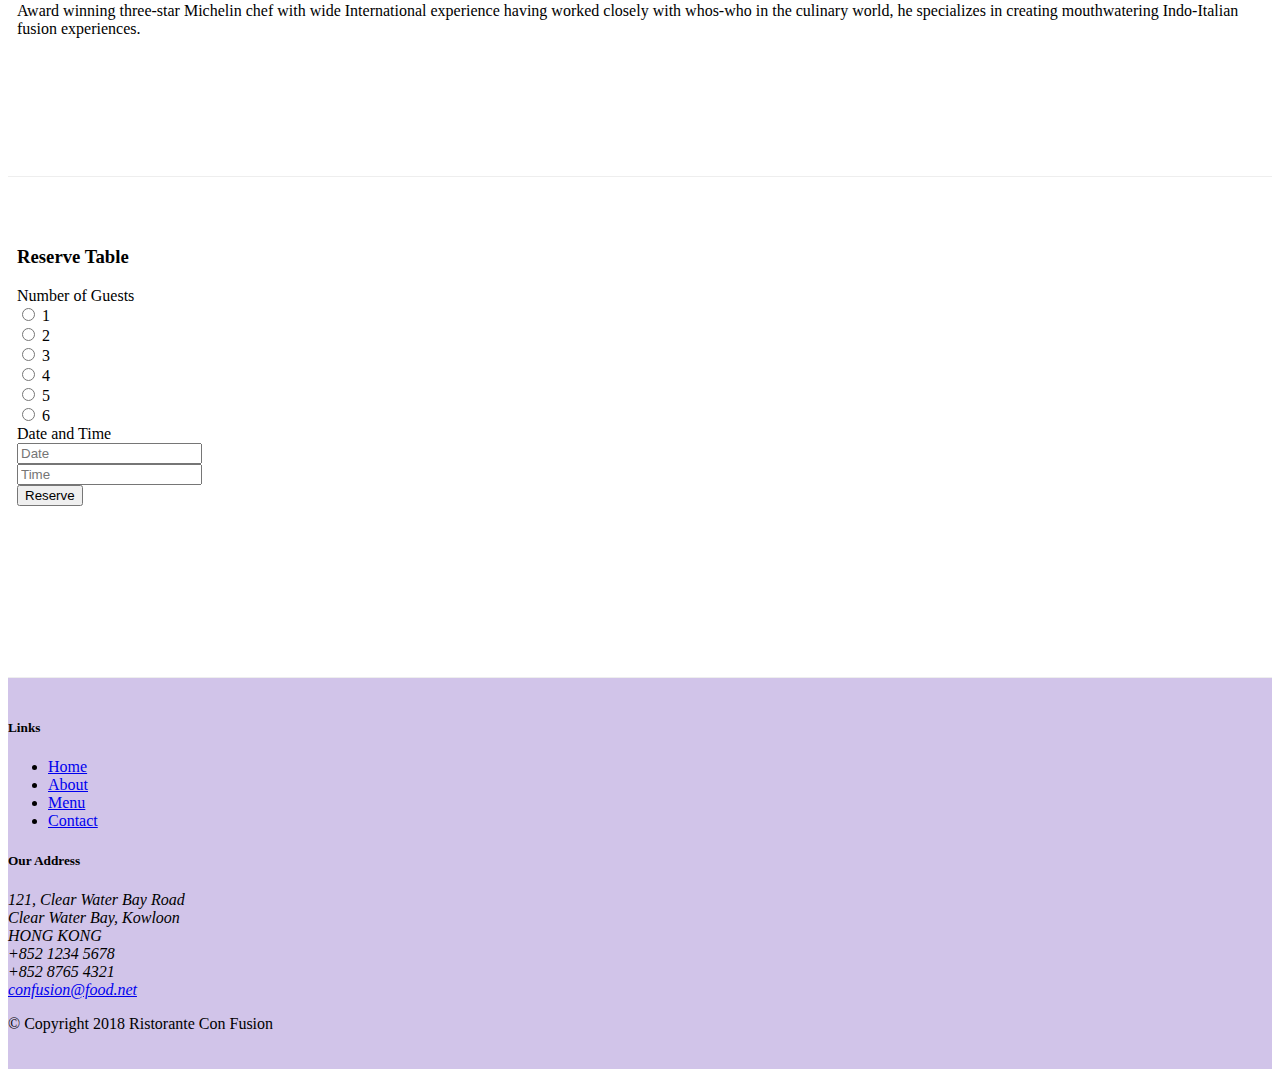
==== commit 0eb46145: "Collapse Accordian Modals & Carousel" ====
--- a/index.html
+++ b/index.html
@@ -30,10 +30,59 @@
                 <li class="nav-item"><a class="nav-link" href="#"><span class="fa fa-list fa-lg"></span> Menu</a></li>
                 <li class="nav-item"><a class="nav-link" href="./contactus.html"><span class="fa fa-address-card fa-lg"></span> Contact</a></li>
                </ul>
+               <span class="navbar-text">
+<a data-toggle="modal" data-target="#loginModal">
+<span class="fa fa-sign-in"></span>
+Login
+</a>
+
+               </span>
         </div>
         
         </div>
         </nav>
+       <div id="loginModal" class="modal fade" role="dialog">
+         <div class="modal-dialog modal-lg" role="content">
+    <div class="modal-content">
+    <div class="modal-header">
+        <h4 class="modal-title">Login </h4>
+        <button type="button" class="close" data-dismiss="modal">&times;</button>
+
+   </div>
+   <div class="modal-body">
+    <form>
+        <div class="form-row">
+            <div class="form-group col-sm-4">
+                    <label class="sr-only" for="exampleInputEmail3">Email address</label>
+                    <input type="email" class="form-control form-control-sm mr-1" id="exampleInputEmail3" placeholder="Enter email">
+            </div>
+            <div class="form-group col-sm-4">
+                <label class="sr-only" for="exampleInputPassword3">Password</label>
+                <input type="password" class="form-control form-control-sm mr-1" id="exampleInputPassword3" placeholder="Password">
+            </div>
+            <div class="col-sm-auto">
+                <div class="form-check">
+                    <input class="form-check-input" type="checkbox">
+                    <label class="form-check-label"> Remember me
+                    </label>
+                </div>
+            </div>
+        </div>
+        <div class="form-row">
+            <button type="button" class="btn btn-secondary btn-sm ml-auto" data-dismiss="modal">Cancel</button>
+            <button type="submit" class="btn btn-primary btn-sm ml-1">Sign in</button>        
+        </div>
+    </form>
+
+   </div>
+    </div>
+
+         </div>
+
+       </div>
+
+
+
     <header class="jumbotron">
         <div class="container">
             <div class="row row-header">
@@ -46,7 +95,7 @@
                 </div>
                 <div class="col-12 col-sm-3 align-self-center ">
                     <div class="btn-group" role="group">
-                        <a role="button" class="btn btn-warning" href="#res"> Reserve Table</a>
+                        <a role="button" class="btn btn-warning"  data-toggle="tooltip" data-html="true" title="Or call Us at<br><strong> +919235432527</strong>" data-placement="bottom" href="#res"> Reserve Table</a>
                     </div>
                 </div>
             </div>
@@ -54,6 +103,62 @@
     </header>
 
     <div class="container">
+        <div class="row row-content">
+          <div class="col">
+           <div id="mycarousel" class="carousel slide" data-ride="carousel">
+            <div class="carousel-inner" role="listbox">
+                <div class="carousel-item active">
+                  <img class="d-block img-fluid" src="img/uthappizza.png" alt="uthappizza">
+                  <div class="carousel-caption d-none d-md-block">
+                   <h2>Uthappizza<span class="badge badge-danger">HOT</span><span class="badge badge-pill badge-secondary">$4.99</span></h2>
+                    <div class="d-none d-sm-block"> <p class="mt-0">A unique combination of Indian Uthappam (pancake) and Italian pizza, topped with Cerignola olives, ripe vine cherry tomatoes, Vidalia onion, Guntur chillies and Buffalo Paneer.</p></div>
+                   
+                    
+                  </div>
+                </div>
+                <div class="carousel-item ">
+                    <img class="d-block img-fluid" src="img/buffet.png" alt="buffet">
+                    <div class="carousel-caption d-none d-md-block">
+
+                       <h2>Weekend Grand Buffet<span class="badge badge-danger">NEW</span></h2>
+                        <div class="d-none d-sm-block"> <p>Featuring mouthwatering combinations with a choice of five different salads, six enticing appetizers, six main entrees and five choicest desserts. Free flowing bubbly and soft drinks. All for just $19.99 per person </p></div>
+                   
+
+                    </div>
+                
+                </div>
+                <div class="carousel-item ">
+                    <img class="d-block img-fluid" src="img/buffet.png" alt="buffet">
+                    <div class="carousel-caption d-none d-md-block">
+                        <h2 >Alberto Somayya</h2>
+                        <h4>Executive Chef</h4>
+                        <div class="d-none d-sm-block">  <p>Award winning three-star Michelin chef with wide International experience having worked closely with whos-who in the culinary world, he specializes in creating mouthwatering Indo-Italian fusion experiences. </p></div>
+                  
+
+                    </div>
+                
+                </div>
+                
+
+            </div>
+            
+            <ol class="carousel-indicators">
+                <li data-target="#mycarousel" data-slide-to="0" class="active"></li>
+                <li data-target="#mycarousel" data-slide-to="1"></li>
+                <li data-target="#mycarousel" data-slide-to="2"></li>
+            </ol>  
+            <a class="carousel-control-prev" href="#mycarousel" role="button" data-slide="prev">
+                <span class="carousel-control-prev-icon"></span>
+            </a>
+            <a class="carousel-control-next" href="#mycarousel" role="button" data-slide="next">
+                <span class="carousel-control-next-icon"></span>
+            </a>
+            </div>
+
+           </div>
+
+
+          </div>
         <div class="row row-content align-items-center">
             <div class="col-12 col-sm-4 order-sm-last col-md-3">
                 <h3>Our Lipsmacking Culinary Creations</h3>
@@ -214,6 +319,11 @@
  <script src="node_modules/jquery/dist/jquery.slim.min.js"></script>
  <script src="node_modules/popper.js/dist/umd/popper.min.js"></script>
  <script src="node_modules/bootstrap/dist/js/bootstrap.min.js"></script>
+ <script>
+    $(document).ready(function(){
+        $('[data-toggle="tooltip"]').tooltip();
+    });
+</script>
 </body>
 
 </html>--- a/css/styles.css
+++ b/css/styles.css
@@ -42,4 +42,18 @@
   border-right: 1px solid #ddd;
   border-bottom: 1px solid #ddd;
   padding: 10px;
+}
+.carousel {
+  background:#512DA8;
+}
+
+.carousel-item {
+height: 300px;
+}
+
+.carousel-item img {
+  position: absolute;
+  top: 0;
+  left: 0;
+  min-height: 300px;
 }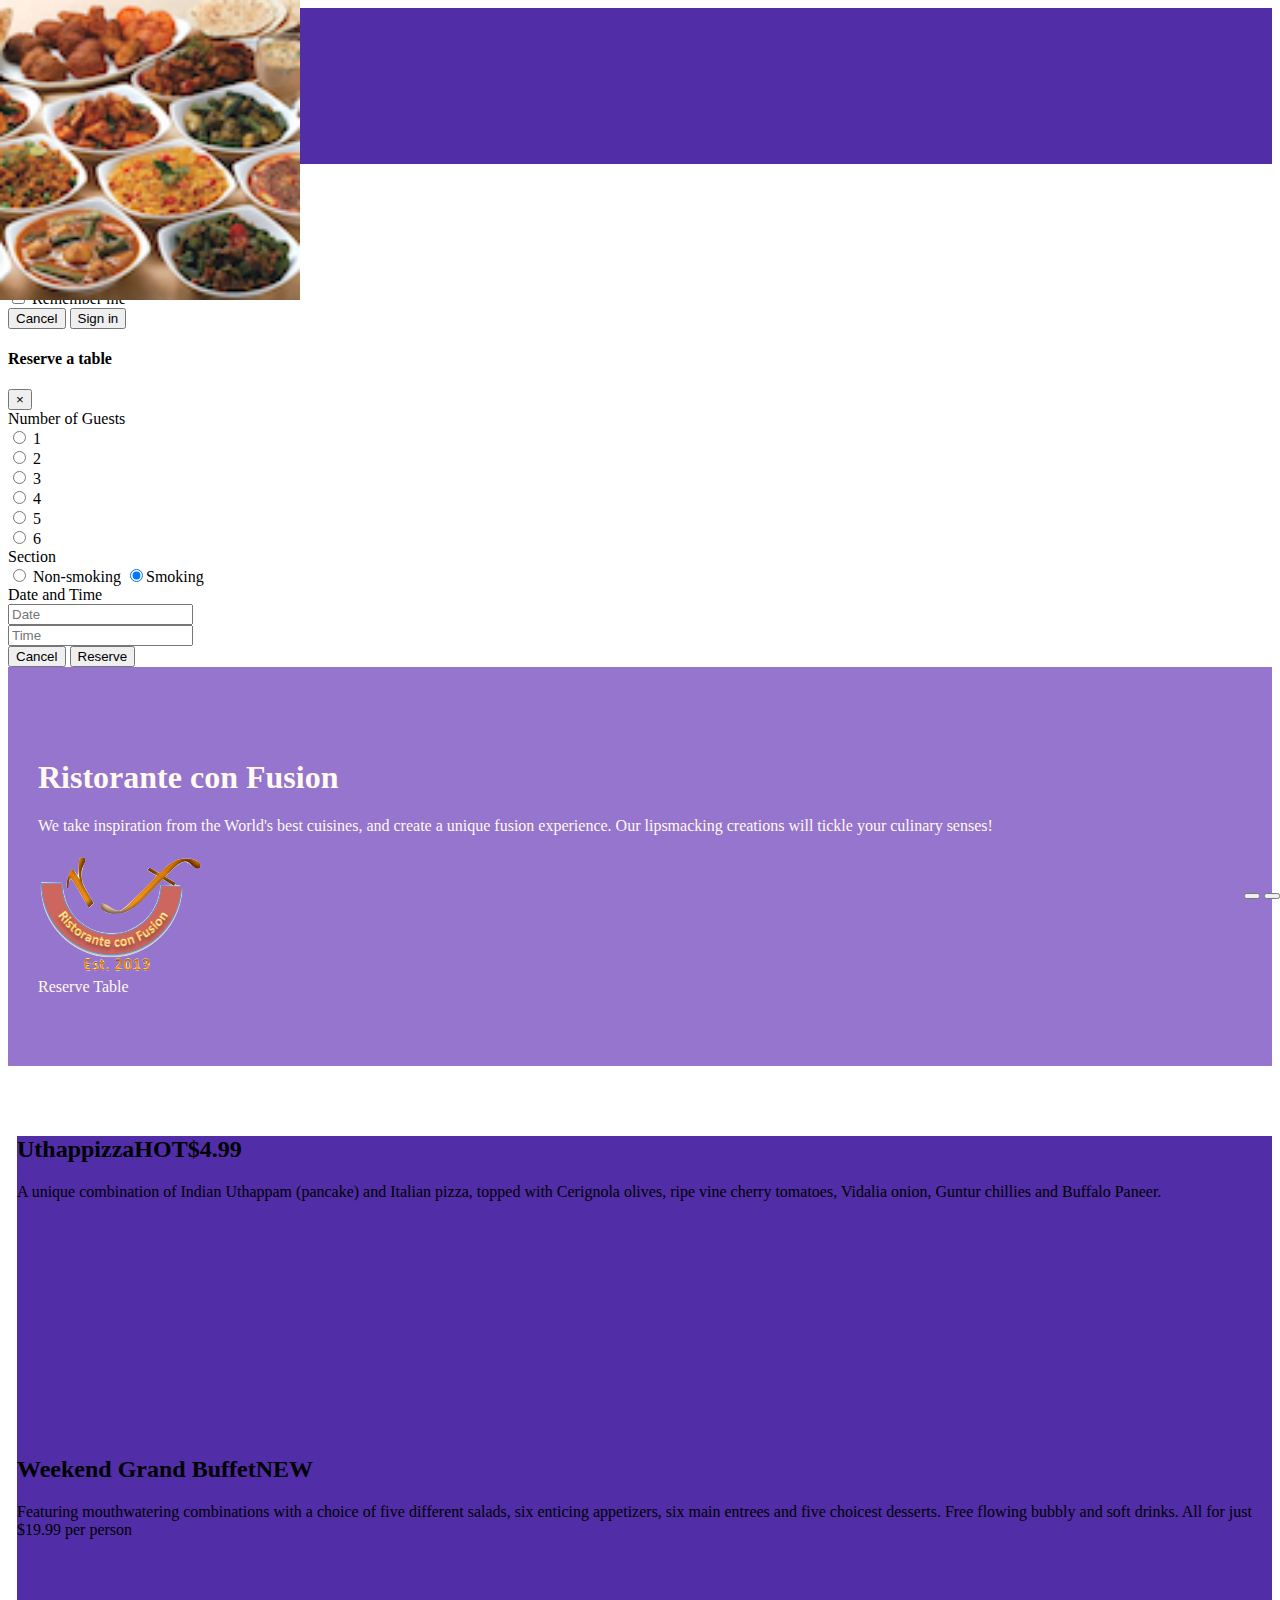
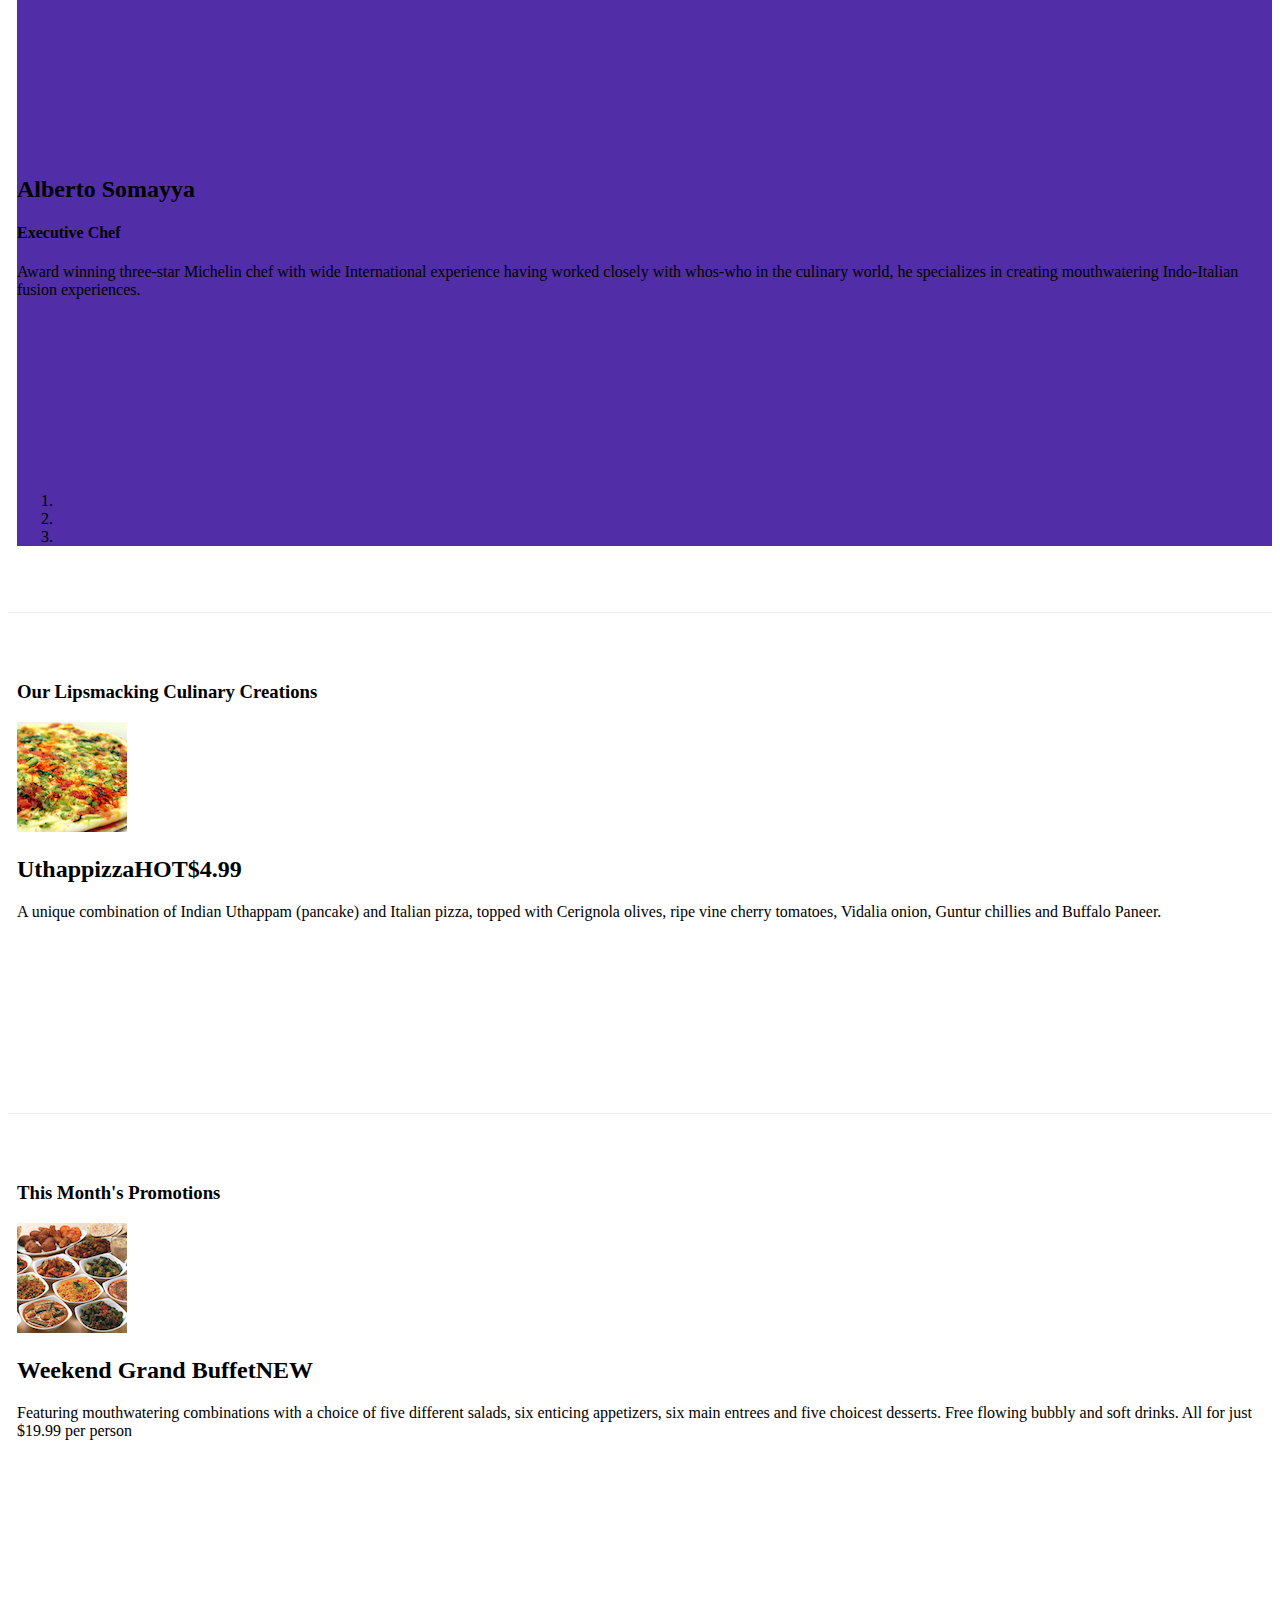
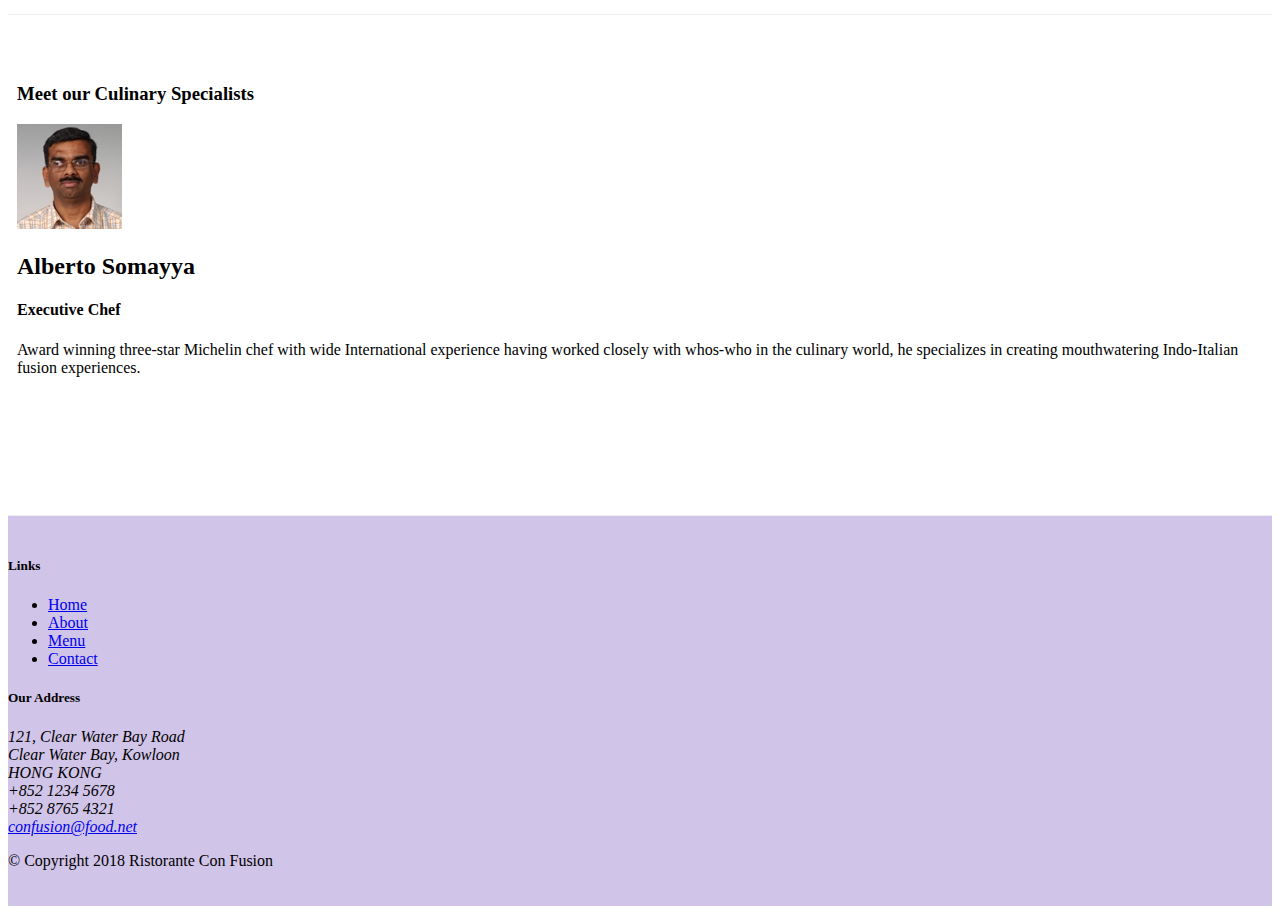
==== commit 2aaf1ca1: "Bootstrap Jquery" ====
--- a/index.html
+++ b/index.html
@@ -30,6 +30,7 @@
                 <li class="nav-item"><a class="nav-link" href="#"><span class="fa fa-list fa-lg"></span> Menu</a></li>
                 <li class="nav-item"><a class="nav-link" href="./contactus.html"><span class="fa fa-address-card fa-lg"></span> Contact</a></li>
                </ul>
+                 <!---->
                <span class="navbar-text">
 <a data-toggle="modal" data-target="#loginModal">
 <span class="fa fa-sign-in"></span>
@@ -81,7 +82,79 @@
 
        </div>
 
-
+<!---->
+<div id="reserveatable" class="modal fade" role="dialog">
+    <div class="modal-dialog modal-lg" role="content">
+<div class="modal-content">
+<div class="modal-header">
+   <h4 class="modal-title">Reserve a table </h4>
+   <button type="button" class="close" data-dismiss="modal">&times;</button>
+
+</div>
+<div class="modal-body">
+
+<form>
+    <div class="form-group row">
+        <label for="NumberOfGuest" class="col-sm-3 col-form-label">Number of Guests</label>
+        <div class="col-12 col-sm-8">
+    <div class="form-check form-check-inline">
+        <input class="form-check-input" type="radio" name="inlineRadioOptions" id="inlineRadio1" value="option1">
+        <label class="form-check-label" for="inlineRadio1">1</label>
+      </div>
+      <div class="form-check form-check-inline">
+        <input class="form-check-input" type="radio" name="inlineRadioOptions" id="inlineRadio1" value="option1">
+        <label class="form-check-label" for="inlineRadio1">2</label>
+      </div>
+      <div class="form-check form-check-inline">
+        <input class="form-check-input" type="radio" name="inlineRadioOptions" id="inlineRadio1" value="option1">
+        <label class="form-check-label" for="inlineRadio1">3</label>
+      </div>
+      <div class="form-check form-check-inline">
+        <input class="form-check-input" type="radio" name="inlineRadioOptions" id="inlineRadio1" value="option1">
+        <label class="form-check-label" for="inlineRadio1">4</label>
+      </div>
+      <div class="form-check form-check-inline">
+        <input class="form-check-input" type="radio" name="inlineRadioOptions" id="inlineRadio1" value="option1">
+        <label class="form-check-label" for="inlineRadio1">5</label>
+      </div>
+      <div class="form-check form-check-inline">
+        <input class="form-check-input" type="radio" name="inlineRadioOptions" id="inlineRadio1" value="option1">
+        <label class="form-check-label" for="inlineRadio1">6</label>
+      </div>
+
+      </div>
+   </div>
+   <div class="form-group row">
+    <label for="Section" class="col-sm-3 col-form-label">Section</label> 
+    <div class=" col-sm-6 btn-group btn-group-toggle" data-toggle="buttons">
+        <label class="btn btn-success active">
+            <input type="radio" name="options" id="option1" autocomplete="off" checked> Non-smoking
+          </label>
+          <label class="btn btn-danger">
+            <input type="radio" name="options" id="option1" autocomplete="off" checked>Smoking
+          </label>
+    </div>
+   </div>
+   <div class="form-group row">
+    <label for="date and time" class="col-sm-3 col-form-label">Date and Time</label>
+        <div class="col-12 col-sm-4">
+        <input type="text" class="form-control" id="date" name="date" placeholder="Date">
+    </div>
+    <div class="col-12 col-sm-4">
+        <input type="text" class="form-control" id="time" name="time" placeholder="Time">
+    </div>
+   </div>
+   <div class="form-group row">
+    <div class="offset-sm-3 col-sm-6 ">
+        <button type="submit" class="btn btn-secondary">Cancel</button>
+        <button type="submit" class="btn btn-primary">Reserve</button>
+    </div>
+</div>
+</form>
+</div>
+</div>
+</div>
+</div> 
 
     <header class="jumbotron">
         <div class="container">
@@ -95,7 +168,7 @@
                 </div>
                 <div class="col-12 col-sm-3 align-self-center ">
                     <div class="btn-group" role="group">
-                        <a role="button" class="btn btn-warning"  data-toggle="tooltip" data-html="true" title="Or call Us at<br><strong> +919235432527</strong>" data-placement="bottom" href="#res"> Reserve Table</a>
+                        <a role="button" class="btn btn-warning"  data-toggle="modal"  data-target="#reserveatable"> Reserve Table</a>
                     </div>
                 </div>
             </div>
@@ -153,6 +226,15 @@
             <a class="carousel-control-next" href="#mycarousel" role="button" data-slide="next">
                 <span class="carousel-control-next-icon"></span>
             </a>
+<div class="btn-group" id="carouselButton">
+    <button class="btn btn-danger btn-sm" id="carousel-pause">
+        <span class="fa fa-pause"></span>
+    </button>
+    <button class="btn btn-danger btn-sm" id="carousel-play">
+        <span class="fa fa-play"></span>
+    </button>
+</div>
+
             </div>
 
            </div>
@@ -209,67 +291,7 @@
             </div>
             
         </div>
-        <div class="row row-content align-items-center">
-            <div class="col-sm-6 offset-2">
-                <div class="card">
-                    <h3 class="card-header bg-warning text-white" id="res">Reserve Table</h3>
-                    <div class="card-body">
-                        <dl class="row">
-                            <form>
-                                <div class="form-group row">
-                                    <label for="NumberOfGuest" class="col-sm-3 col-form-label">Number of Guests</label>
-                                    <div class="col-12 col-sm-8">
-                                <div class="form-check form-check-inline">
-                                    <input class="form-check-input" type="radio" name="inlineRadioOptions" id="inlineRadio1" value="option1">
-                                    <label class="form-check-label" for="inlineRadio1">1</label>
-                                  </div>
-                                  <div class="form-check form-check-inline">
-                                    <input class="form-check-input" type="radio" name="inlineRadioOptions" id="inlineRadio1" value="option1">
-                                    <label class="form-check-label" for="inlineRadio1">2</label>
-                                  </div>
-                                  <div class="form-check form-check-inline">
-                                    <input class="form-check-input" type="radio" name="inlineRadioOptions" id="inlineRadio1" value="option1">
-                                    <label class="form-check-label" for="inlineRadio1">3</label>
-                                  </div>
-                                  <div class="form-check form-check-inline">
-                                    <input class="form-check-input" type="radio" name="inlineRadioOptions" id="inlineRadio1" value="option1">
-                                    <label class="form-check-label" for="inlineRadio1">4</label>
-                                  </div>
-                                  <div class="form-check form-check-inline">
-                                    <input class="form-check-input" type="radio" name="inlineRadioOptions" id="inlineRadio1" value="option1">
-                                    <label class="form-check-label" for="inlineRadio1">5</label>
-                                  </div>
-                                  <div class="form-check form-check-inline">
-                                    <input class="form-check-input" type="radio" name="inlineRadioOptions" id="inlineRadio1" value="option1">
-                                    <label class="form-check-label" for="inlineRadio1">6</label>
-                                  </div>
-
-                                  </div>
-                               </div>
-                               <div class="form-group row">
-                                <label for="date and time" class="col-sm-3 col-form-label">Date and Time</label>
-                                    <div class="col-12 col-sm-4">
-                                    <input type="text" class="form-control" id="date" name="date" placeholder="Date">
-                                </div>
-                                <div class="col-12 col-sm-4">
-                                    <input type="text" class="form-control" id="time" name="time" placeholder="Time">
-                                </div>
-                               </div>
-                               <div class="form-group row">
-                                <div class="offset-sm-3 col-sm-3 ">
-                                    <button type="submit" class="btn btn-primary">Reserve</button>
-                                </div>
-                            </div>
-                            </form>
-                        
-                    </dl>
-                    </div>
-                </div>
-            </div>
-
-
-
-        </div>
+        
        </div>
 
     </div>
@@ -319,11 +341,28 @@
  <script src="node_modules/jquery/dist/jquery.slim.min.js"></script>
  <script src="node_modules/popper.js/dist/umd/popper.min.js"></script>
  <script src="node_modules/bootstrap/dist/js/bootstrap.min.js"></script>
- <script>
+ <!--<script>
     $(document).ready(function(){
         $('[data-toggle="tooltip"]').tooltip();
     });
+</script>-->
+<script>
+$(document).ready(function(){
+$('#mycarousel').carousel({interval:2000})
+$('#carousel-pause').click(function(){
+$('#mycarousel').carousel('pause');
+});
+
+$('#carousel-play').click(function(){
+$('#mycarousel').carousel('cycle');
+});
+
+});
+
+
+
 </script>
+
 </body>
 
 </html>--- a/css/styles.css
+++ b/css/styles.css
@@ -56,4 +56,10 @@
   top: 0;
   left: 0;
   min-height: 300px;
+}
+#carouselButton {
+  right:0px;
+  position: absolute;
+  bottom: 0px;
+  z-index: 1;
 }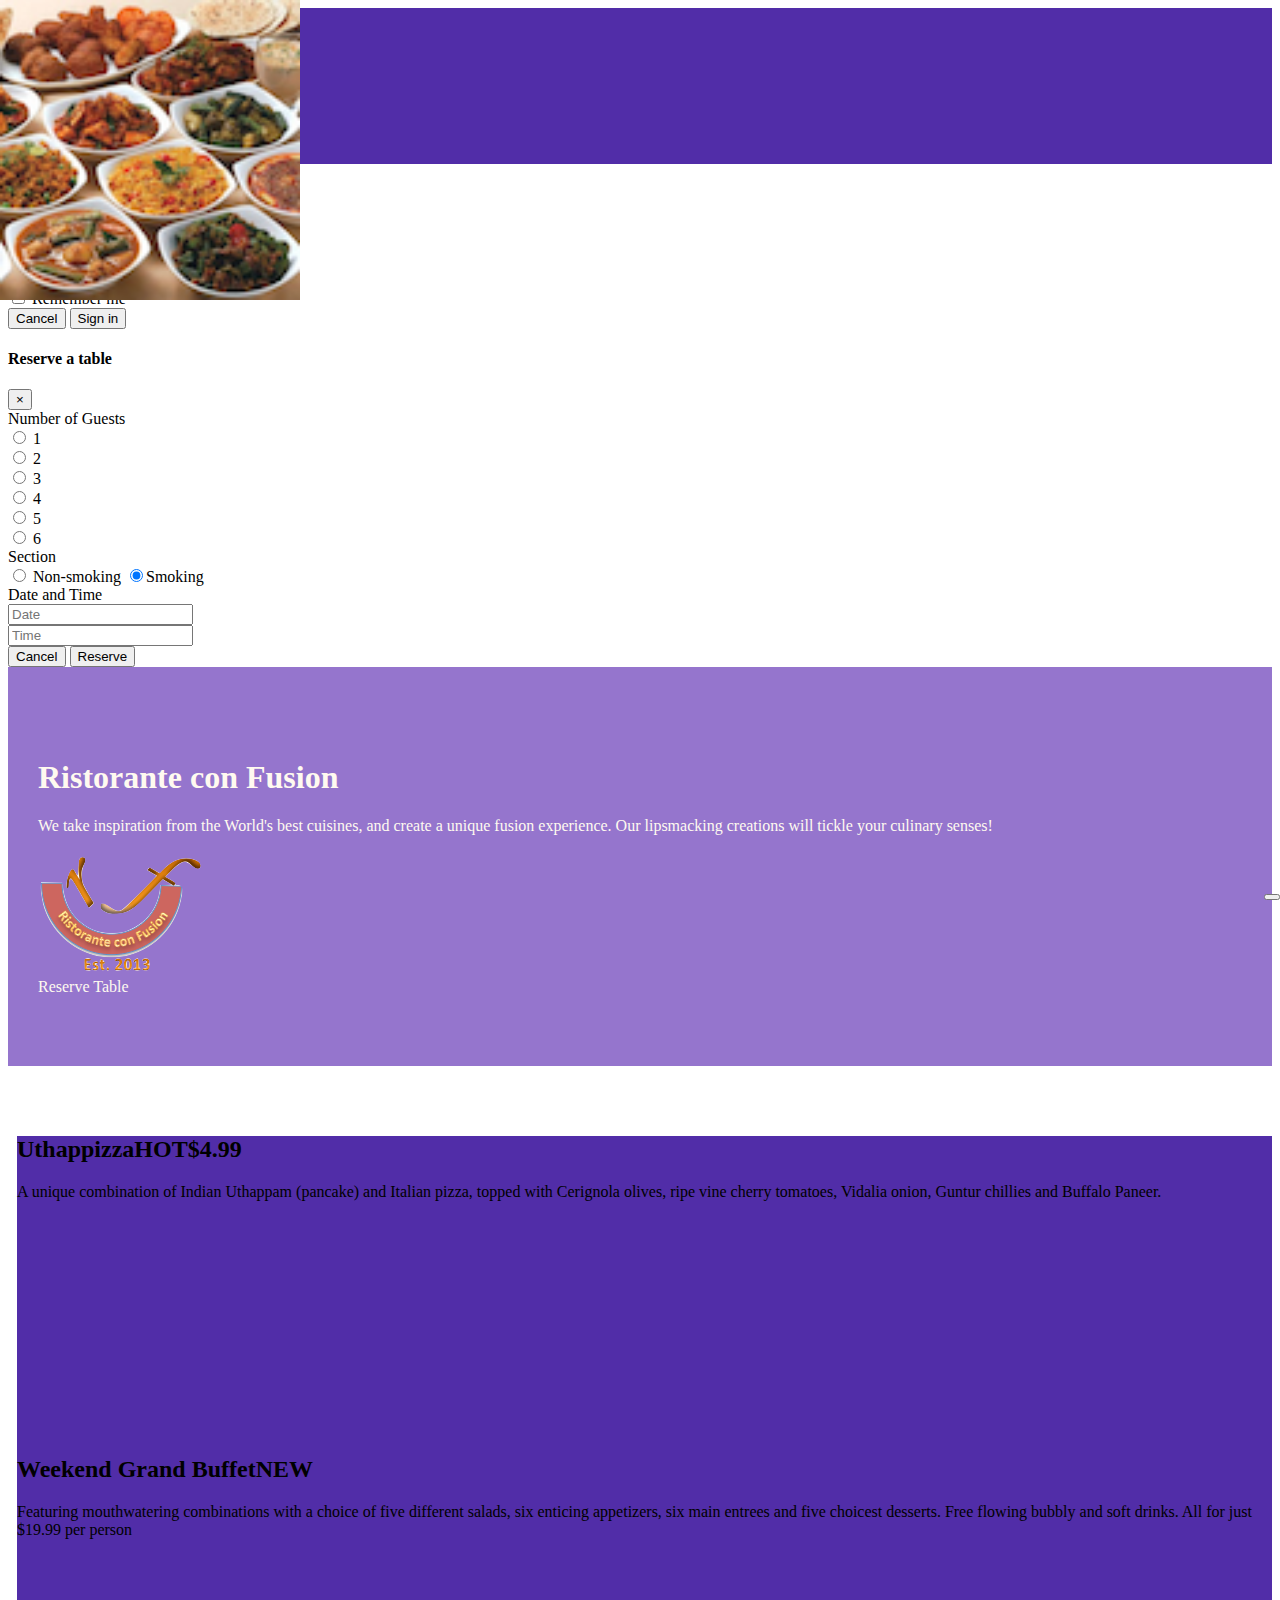
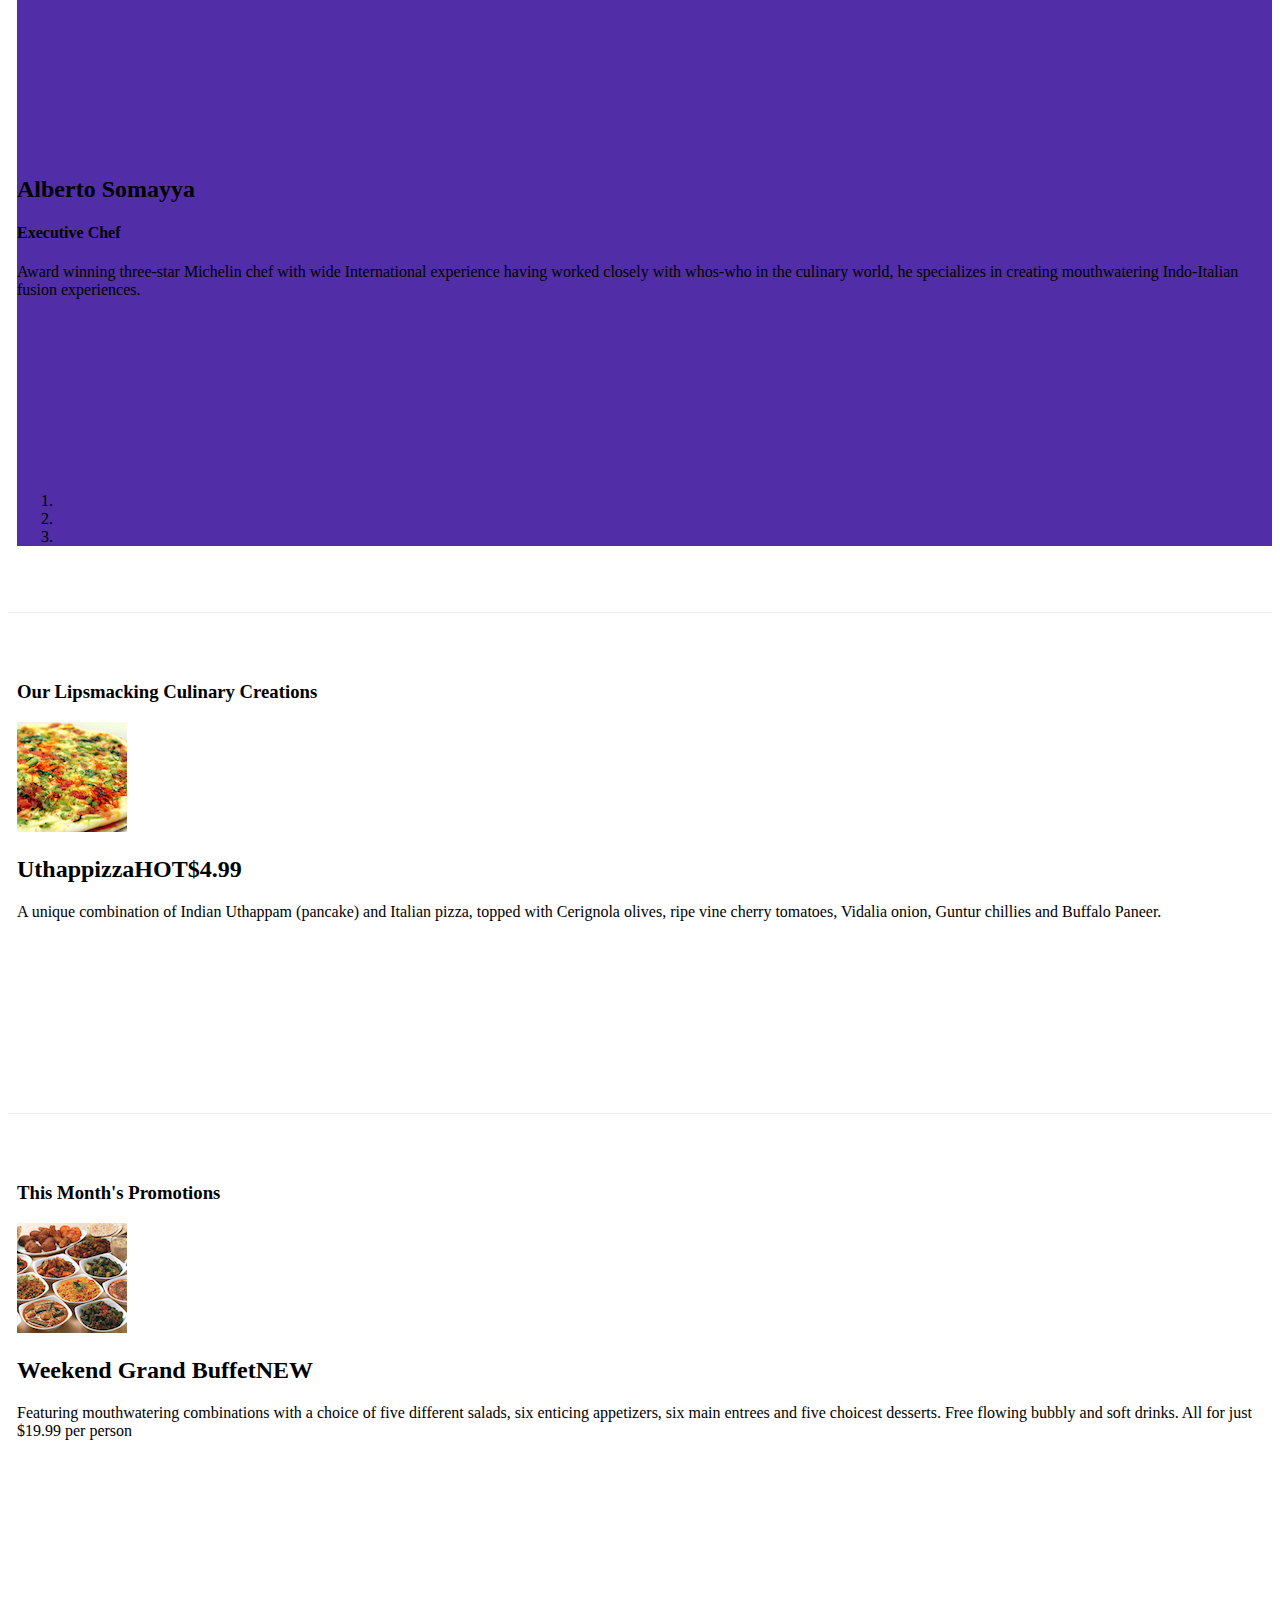
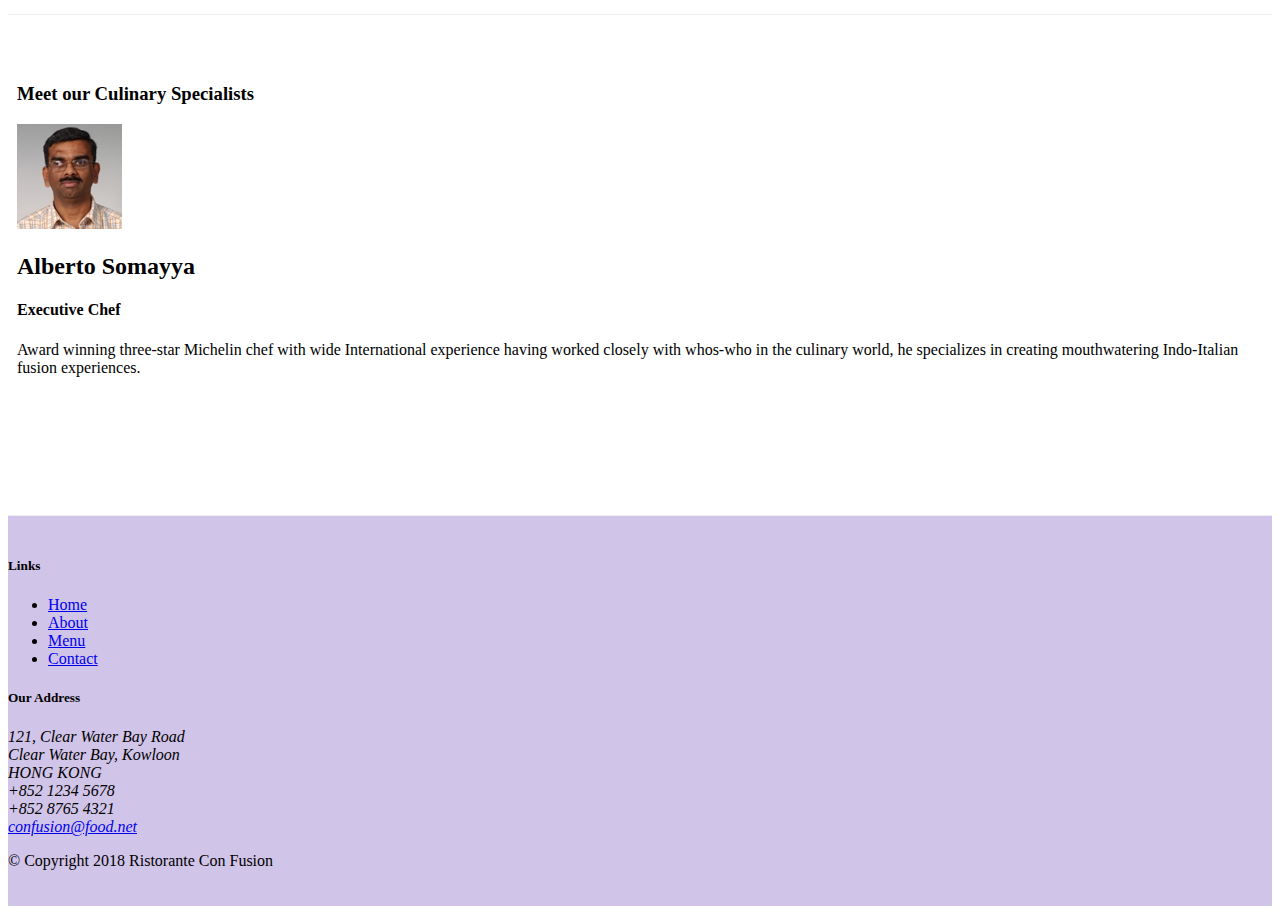
==== commit 15197e50: "More bootstrap Jquery" ====
--- a/index.html
+++ b/index.html
@@ -226,14 +226,11 @@
             <a class="carousel-control-next" href="#mycarousel" role="button" data-slide="next">
                 <span class="carousel-control-next-icon"></span>
             </a>
-<div class="btn-group" id="carouselButton">
-    <button class="btn btn-danger btn-sm" id="carousel-pause">
+
+    <button class="btn btn-danger btn-sm" id="carouselButton">
         <span class="fa fa-pause"></span>
     </button>
-    <button class="btn btn-danger btn-sm" id="carousel-play">
-        <span class="fa fa-play"></span>
-    </button>
-</div>
+   
 
             </div>
 
@@ -349,16 +346,26 @@
 <script>
 $(document).ready(function(){
 $('#mycarousel').carousel({interval:2000})
-$('#carousel-pause').click(function(){
-$('#mycarousel').carousel('pause');
+$('#carouselButton').click(function(){
+    if($('#carouselButton').children('span').hasClass('fa-pause'))
+    {
+        $('#mycarousel').carousel('pause');
+        $('#carouselButton').children('span').removeClass('fa-pause');
+        $('#carouselButton').children('span').addClass('fa-play');
+    }
+    else  if($('#carouselButton').children('span').hasClass('fa-play'))
+    {
+        $('#mycarousel').carousel('cycle');
+        $('#carouselButton').children('span').removeClass('fa-play');
+        $('#carouselButton').children('span').addClass('fa-pause');
+    }
+
 });
 
-$('#carousel-play').click(function(){
-$('#mycarousel').carousel('cycle');
+
+
 });
 
-});
-
 
 
 </script>
